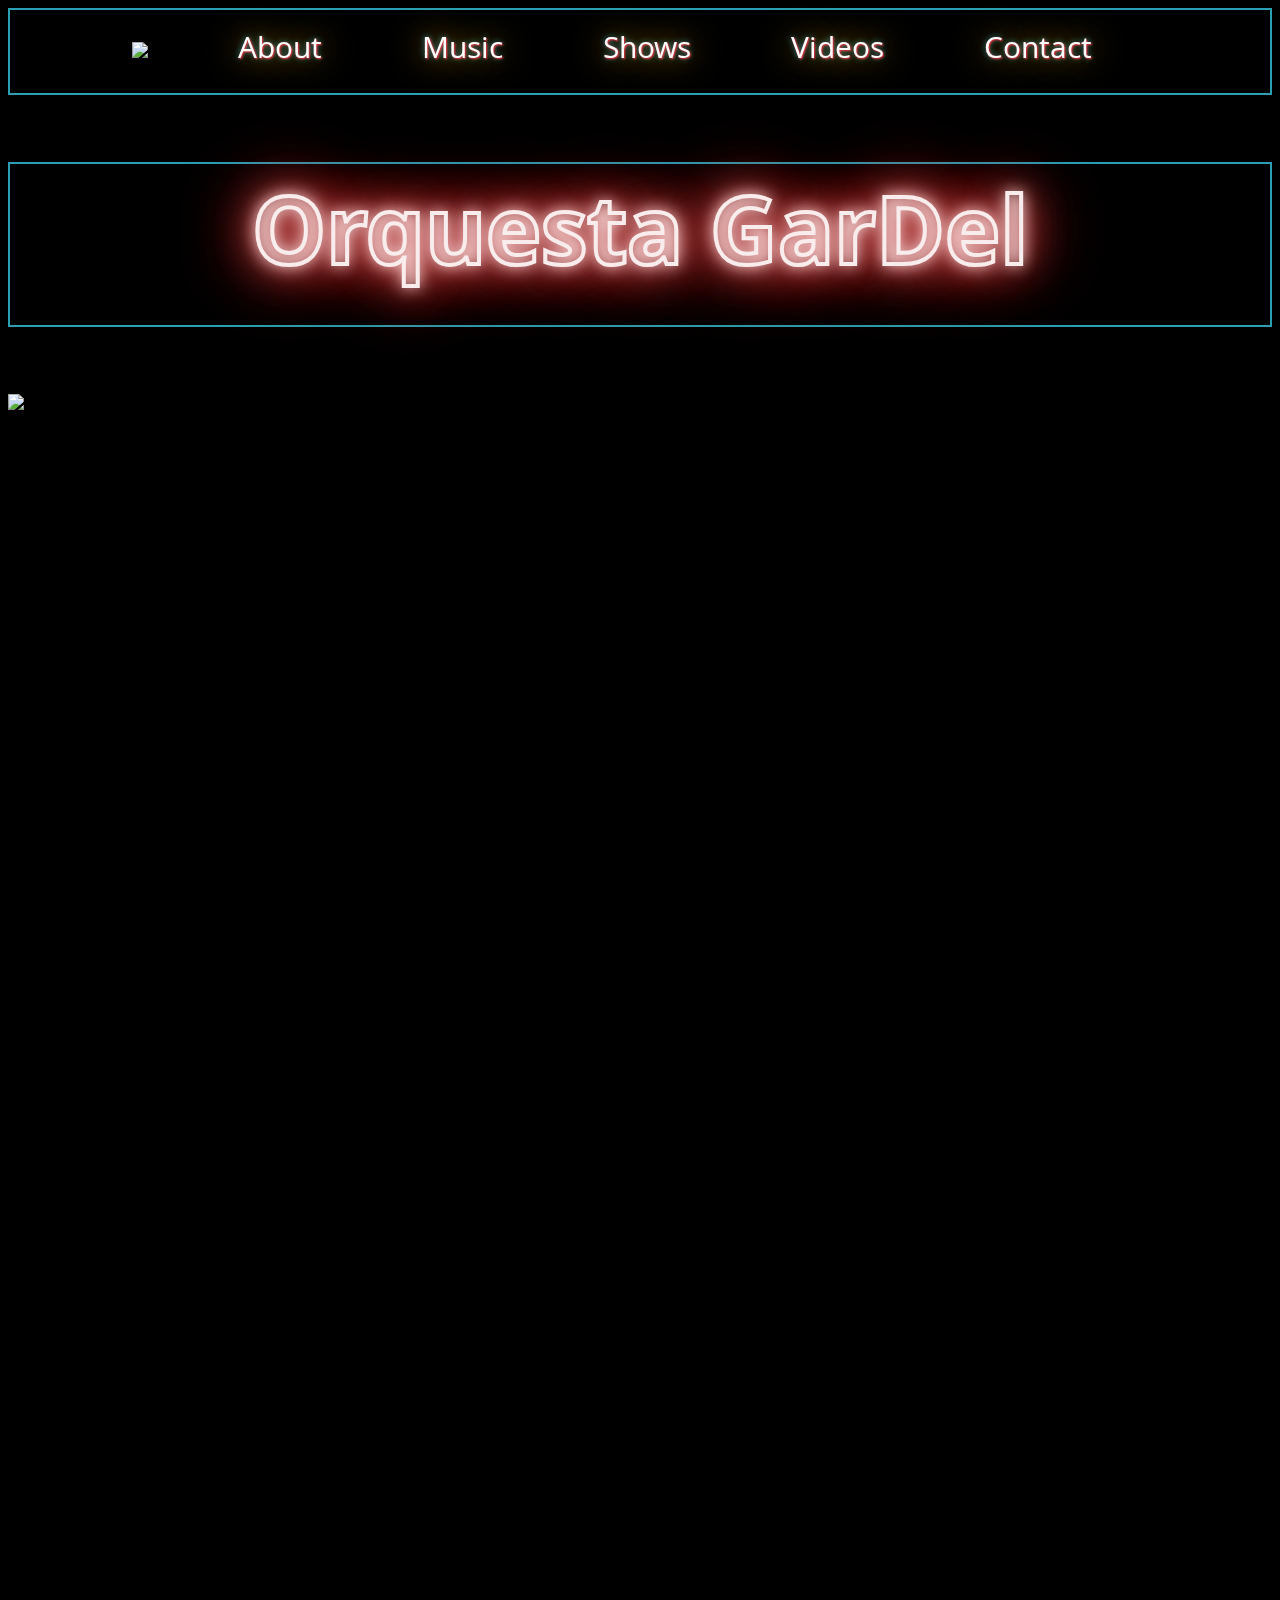
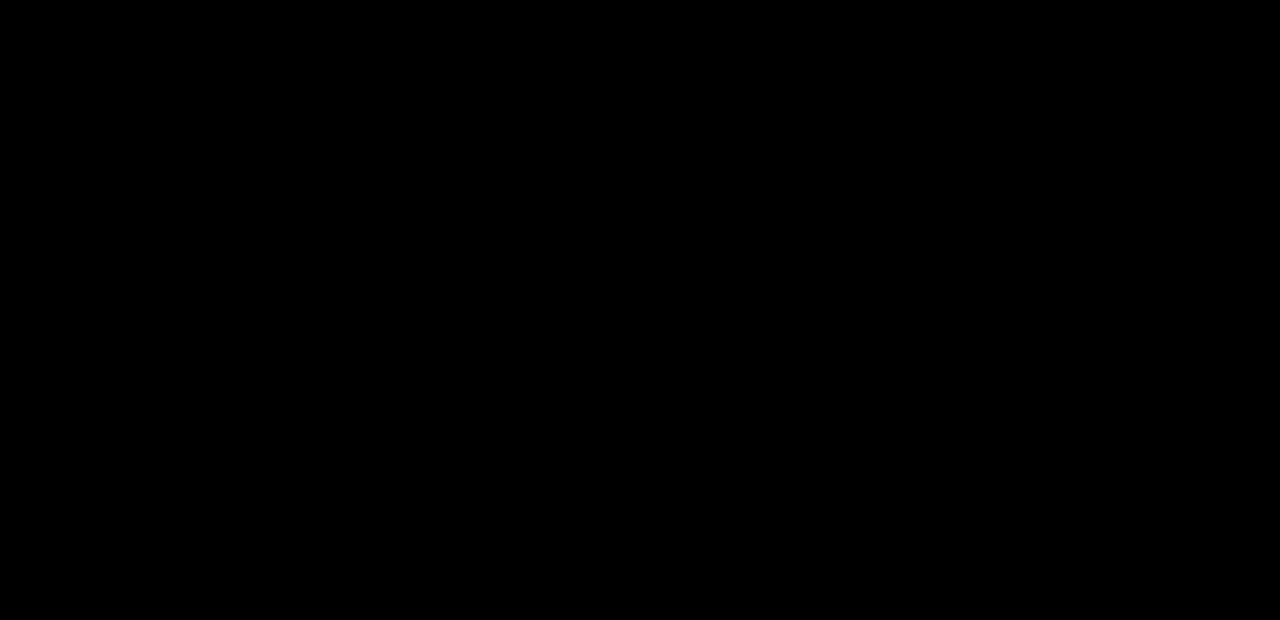
==== index.html @ 246df367 "experimenting with styles" ====
<!DOCTYPE html>
<html lang="en">

<head>
    <meta charset="UTF-8">
    <meta http-equiv="X-UA-Compatible" content="IE=edge">
    <meta name="viewport" content="width=device-width, initial-scale=1.0">
    <link rel="preconnect" href="https://fonts.googleapis.com">
    <link rel="preconnect" href="https://fonts.gstatic.com" crossorigin>
    <link href="https://fonts.googleapis.com/css2?family=Khula:wght@300;400;600;700&display=swap" rel="stylesheet">
    <link rel="stylesheet" href="css/home.css">
    <title>Orquesta GarDel</title>

</head>

<body>
    <nav class="menu">
        <ul>
            <img class="gardelLogo" src="http://www.orquestagardel.com/wp-content/uploads/2020/06/gardel_logo.png"
                alt="GarDel Logo">
            <li><a href="about.html">About</a></li>
            <li><a href="music.html">Music</a></li>
            <li><a href="shows.html">Shows</a></li>
            <li><a href="videos.html">Videos</a></li>
            <li><a href="contact.html">Contact</a></li>
        </ul>
    </nav>
    <h1>Orquesta GarDel</h1>
    <img src="https://scontent-iad3-2.xx.fbcdn.net/v/t39.30808-6/235932510_678393239774600_275357119712451429_n.jpg?_nc_cat=103&ccb=1-7&_nc_sid=e3f864&_nc_ohc=Dq52Osif-KgAX9aIXr1&_nc_ht=scontent-iad3-2.xx&oh=00_AT9OBTBTvz0AtqW-KhQ2kimKQ7sR8a29CPGW9u6zBQqBfw&oe=635CF405"
        alt="orquesta gardel photo">
    <section>
        <p>Lorem ipsum dolor sit amet consectetur adipisicing elit. Cum, exercitationem rerum voluptate fuga cumque
            vitae repellendus quis sint, recusandae eos aspernatur numquam corporis deserunt reprehenderit natus,
            quaerat animi laudantium ex?Lorem ipsum dolor sit amet consectetur adipisicing elit. Ad incidunt tempore
            fugiat illum. Possimus veniam facilis aliquam accusamus blanditiis ad voluptatem quas sit, enim aliquid?
            Iusto aliquam vel qui optio? Lorem ipsum dolor sit amet, consectetur adipisicing elit. Debitis quisquam
            earum quod cum commodi? Quis, cupiditate? Dolores deleniti minus harum explicabo asperiores maxime ipsum
            nihil temporibus, unde laborum ullam quam.
            Minus sint iure fugiat nam nemo culpa vero repudiandae libero mollitia iste dolorum quaerat aliquid
            quibusdam amet nisi voluptate corporis, nostrum quia consequuntur laudantium dignissimos labore sapiente
            repellendus? Nisi, architecto!
            Fuga, a quas! Rerum, illum distinctio iure voluptatem voluptatum mollitia cupiditate architecto libero,
            aliquam quibusdam nobis quam ipsam, laboriosam voluptate quae. Porro impedit debitis, error dignissimos
            praesentium fuga placeat eligendi!
            Assumenda veritatis exercitationem explicabo aut rerum perferendis voluptas! Harum dolores laborum
            distinctio architecto amet? Ipsam, tenetur consequuntur laboriosam aperiam officia aliquam fuga. Nam
            voluptatem officiis ex. Nihil tempora expedita nisi!
            Officia pariatur dignissimos dolor, hic qui exercitationem. Quo repellendus consequuntur explicabo facilis
            soluta ab laudantium in, porro id! Facilis nulla officia aut sequi molestias quos vitae cupiditate quibusdam
            accusantium distinctio?
            Iusto tenetur culpa sed aliquid perspiciatis. Quaerat, neque laudantium! Id eveniet vel placeat tenetur
            laboriosam itaque sed harum. Deserunt ex beatae quo vero dolores officiis animi! Pariatur commodi eligendi
            voluptate.
            Dolores harum deserunt, quas minus consequuntur unde veritatis doloremque, obcaecati sit maiores illo.
            Officia cupiditate atque, quasi officiis a distinctio soluta dolore sapiente beatae ipsam odio odit
            exercitationem obcaecati eaque?
            Delectus possimus iure expedita ex tempore deleniti, repellendus alias quasi corrupti soluta repellat autem
            voluptates magnam est modi quibusdam exercitationem perferendis veniam rerum consectetur nisi quaerat saepe.
            Officiis, hic modi?
            Numquam natus autem eos aut dolore. Consectetur deleniti illum, natus ab placeat numquam eius laboriosam
            pariatur magni rem, minus optio odio vitae voluptatibus similique aliquid unde magnam repellendus quaerat
            delectus.
            Molestiae nostrum maiores hic quaerat esse numquam dicta quae dolore, similique illum, blanditiis, obcaecati
            repellat beatae et? Magni facere odit sapiente sequi vero, similique consectetur fuga ut et quidem non.
            Porro saepe magnam optio, modi commodi similique suscipit quidem a aliquid voluptatem atque, inventore
            veniam dicta ab iste repudiandae ea repellendus perferendis? Minus doloribus quae veritatis. Dolorem
            similique eos cum?
            Maiores distinctio laudantium inventore laborum, ut dolores amet totam, cupiditate enim accusamus, nihil at
            porro voluptatum illo tenetur odio soluta maxime culpa fuga veniam. Corrupti exercitationem laboriosam sunt
            dignissimos id!
            Esse sit nulla labore quidem ab modi minus fugit cumque commodi, rem doloremque provident consectetur
            accusamus? Voluptas, accusantium consectetur? Blanditiis adipisci animi et deserunt debitis quidem sequi
            repellendus ullam voluptatem!
            Ut similique expedita quisquam iure repellendus reprehenderit facilis nemo quibusdam cum architecto eum
            culpa porro laborum dolore fugit consequatur, beatae blanditiis. Deleniti facere totam ullam impedit aut
            excepturi! Eligendi, at?
            Id a expedita nostrum, quas exercitationem nihil. Quia obcaecati minus ad nisi! Dolorem nihil cum aut quasi
            dolor dicta mollitia possimus, consequuntur corporis cupiditate, libero voluptates soluta quod reiciendis
            dolore.
            Fugiat, praesentium qui tempora at labore quae dolore facere officiis aspernatur quia deleniti. Quis
            cupiditate alias accusamus magnam consequuntur, quod quasi, rem totam eligendi perferendis numquam
            voluptatum in molestiae? Veritatis.
            Corrupti accusantium quaerat nemo pariatur. Perspiciatis cupiditate qui temporibus, cum dolorum esse ea
            sapiente ipsam, omnis iusto suscipit similique accusantium atque veritatis dicta alias, quisquam tempore
            iure. Autem, asperiores molestiae.
            Excepturi dolorum, dolores, assumenda culpa possimus illum labore libero architecto eius quo dolor quos
            ducimus praesentium? Nam modi eius perferendis minima omnis voluptas nobis mollitia maxime ducimus cumque,
            id eum.
            Reiciendis expedita nostrum illum nisi veritatis laborum, doloribus harum accusamus impedit. Non, officia
            beatae aliquid rerum quis harum accusamus temporibus minus perspiciatis facilis deserunt commodi quidem
            quisquam cumque rem sit.
            Soluta neque, architecto dolor esse ad, id, reiciendis placeat alias sint nesciunt doloremque quaerat nihil
            non earum excepturi illo cum voluptatibus unde hic? Suscipit quibusdam ad eum vitae fugiat totam?
            Quas consectetur, harum hic temporibus numquam ut praesentium provident iste voluptate voluptas maxime illum
            sed voluptatem voluptatum eos pariatur. Quidem id aliquid ea quo commodi blanditiis iusto quaerat nostrum
            est?
            Magni totam velit mollitia. Tempore impedit tempora accusamus ea minus totam suscipit ipsum explicabo
            veniam, aliquid magnam quam odio animi incidunt, necessitatibus reiciendis laudantium. Aperiam, deserunt.
            Vel, aliquid voluptatum! Recusandae!
            Cum quo est minus, exercitationem illo laborum! Illum ipsam aliquid veniam explicabo fugiat tempore
            architecto, quidem quas inventore, blanditiis est repellendus fuga hic voluptas, quasi nobis reprehenderit
            quae nihil velit.
            Error veritatis harum consectetur fugit, perferendis iure. Dignissimos facere fugit eaque omnis veniam
            eveniet est quaerat! Nihil fugit iure doloremque impedit officiis deleniti provident, quas incidunt sequi
            consectetur. Molestias, quisquam?
            Quidem, excepturi distinctio quisquam aperiam numquam maxime? Distinctio repudiandae pariatur ipsum fugit
            optio maxime reprehenderit ab quasi? Sed ullam nemo, odit iure eveniet et recusandae non in placeat
            voluptatibus quas?
            Debitis voluptate labore voluptatem odit ratione soluta accusantium ducimus. Animi harum, deleniti velit
            eaque dignissimos ipsam asperiores consectetur obcaecati in, natus soluta voluptates. Pariatur voluptas est
            blanditiis mollitia ea debitis.
            Omnis, possimus corporis et exercitationem quaerat temporibus quam. Quia hic, sunt itaque incidunt
            perspiciatis minima nisi nostrum autem nemo est, adipisci aliquid vero obcaecati recusandae nesciunt illo
            accusamus magnam! Esse.
            Quae voluptatibus culpa expedita! Totam blanditiis autem maxime iste aliquid commodi, laudantium non
            assumenda doloremque, temporibus eaque dicta ex dolorem deleniti vel quod odio excepturi eius tempore
            quibusdam suscipit? Explicabo?
            Vitae, modi numquam eius repellat corporis ex quisquam facere libero voluptas ipsam porro, eum nihil maxime,
            et totam sunt placeat tempora amet! Nostrum, cumque! Ab aperiam vitae quaerat laboriosam obcaecati.
            Dolor asperiores harum minus veniam eveniet rem cupiditate magnam perferendis totam possimus. Quae a natus
            ipsum quod vel deserunt laudantium eaque alias. Impedit numquam deserunt officiis quia doloremque facere
            earum!
            Sequi cum asperiores architecto dolores adipisci dignissimos provident perferendis reiciendis, aliquid fugit
            error iste tempore quam fuga at eaque nisi excepturi aperiam eligendi non consequatur cupiditate modi. Unde,
            itaque nulla!
            Hic tempore aliquam explicabo labore ad, quos assumenda vel nihil sed asperiores ratione et eius est
            perferendis enim tenetur, repudiandae optio porro minus id doloribus, dolore quidem alias! Nulla, rem!
            Nemo soluta alias, in voluptas facere natus quae nihil aspernatur expedita quos officiis ipsa autem impedit
            vero qui amet, molestias, pariatur ex itaque commodi sint doloremque provident iure fugit! Libero.
            Id dolores quisquam deserunt odio aspernatur nesciunt facilis ad, perspiciatis eum voluptates, nihil est sit
            incidunt illum cum totam tempora perferendis tenetur delectus numquam molestiae. Iste suscipit laborum
            voluptate magni.
            Obcaecati illum, quae alias sequi officiis debitis, sed in sapiente, distinctio molestias tempora. Esse qui
            perferendis velit perspiciatis debitis aliquam modi quae, maiores voluptate tenetur quos, facere laboriosam,
            vitae impedit.
            Aliquam id animi est possimus, necessitatibus laudantium accusamus ad totam maxime nobis ipsam deserunt enim
            eum nostrum atque eos blanditiis mollitia itaque dolorum quaerat sequi ex minus nam fugiat. Sint!
            Maxime dolore et quas corrupti id provident fuga, sequi distinctio perspiciatis omnis laboriosam similique
            sit dolor, reiciendis itaque voluptate cumque! Repellat cum in velit fugiat beatae tempora eveniet voluptate
            dolores.
            Fugit atque reprehenderit saepe rem natus, tempore harum quos unde expedita, totam voluptatum rerum
            voluptate ducimus voluptatem corporis magni asperiores placeat hic molestiae quis debitis nostrum animi
            similique quaerat! Ex!
            Explicabo eaque totam autem veniam, quis id quibusdam doloremque sunt voluptatem a modi vitae ea
            reprehenderit, dolores amet veritatis molestias, nulla voluptate. Similique nostrum doloremque, praesentium
            placeat nisi iste ipsum?
            Quod facere corrupti ipsum quasi possimus exercitationem aperiam, ut eveniet non itaque unde placeat sit
            rerum est. Beatae, sint delectus enim, aliquid excepturi placeat nesciunt quibusdam maxime amet expedita
            aspernatur!
            Minima rem sed ut perspiciatis quod laudantium dolorum itaque laborum quos aliquid dolores nisi soluta modi
            voluptatibus quibusdam aperiam deserunt, sapiente tenetur nesciunt similique! Quidem repellat distinctio
            possimus aliquam consectetur.
            Libero error nulla ut aspernatur consectetur excepturi voluptatum quo recusandae itaque asperiores et sed
            numquam expedita explicabo veniam est, iusto fuga totam corrupti, vel vitae laudantium neque quidem?
            Excepturi, nostrum.
            Quia sunt, dolorum cumque corporis debitis quidem sed quibusdam atque, suscipit dolorem quo aliquam illum
            nisi voluptatem repellat nemo possimus commodi voluptatum obcaecati laboriosam, fugiat reiciendis? Sapiente
            magni repellat incidunt.
            Aliquam, tenetur mollitia? Vero facilis consequuntur similique eveniet, maxime quia ex animi eius enim
            voluptas laudantium possimus. Rerum minima quod illo et? Obcaecati ab similique sequi omnis quidem, minus
            numquam!
            Saepe ipsam dignissimos maiores quod consequatur dolor id ex, animi, dolore iure inventore adipisci.
            Accusamus, optio, dolor, ab aspernatur ad autem aliquid dignissimos sint modi laudantium libero iure
            temporibus voluptatibus.
            Officiis minus nihil minima natus, omnis facere consequuntur error numquam! Veritatis repellat laboriosam
            sapiente, at doloribus cumque dicta harum laudantium repudiandae placeat voluptate fugiat animi, totam,
            optio obcaecati? Veniam, eveniet.
            Vel repellendus doloremque facilis quibusdam cumque ducimus architecto, incidunt cum maxime. Ab minima
            quasi, libero animi corrupti sed maxime natus deleniti eius suscipit, reprehenderit beatae quos, tempore
            ipsam quibusdam sequi?
            Cumque officiis tempora voluptatibus earum sapiente ut eaque dolor exercitationem sed! Vero pariatur maiores
            suscipit architecto dolore voluptatem consequatur. Magnam nam doloremque accusantium labore quia cumque
            porro dolorum dicta dolor.
            Libero quo, consectetur blanditiis, voluptatem expedita ea, vel autem explicabo harum a itaque dolorem odit
            modi obcaecati magnam minus eaque corrupti officia doloribus laborum sit cum! Eos vel delectus et.
            Eos sunt nostrum commodi alias optio quod, est ad ut cumque voluptatum? Cum deleniti voluptatibus amet eos,
            ipsum nihil dolorum nisi quia quis magni fugit harum. Exercitationem minima laboriosam aperiam?</p>
    </section>
    <script src="app.js"></script>
</body>

</html>
---- css/home.css ----
/* #44AF69
#F8333C
#FCAB10
#2B9EB3
#DBD5B5 */

body {
    font-family: 'Khula', sans-serif;
    background-color: black;
}

h1 {
    font-family: 'Khula', sans-serif;
    font-weight: 700;
    font-size: 100px;
    text-align: center;
    border: 2px solid #2B9EB3;

    --hue: 0;
    -webkit-text-fill-color: transparent;
    -webkit-text-stroke-width: 4px;
    -webkit-text-stroke-color: hsl(var(--hue), 50%, 95%);
    text-shadow:
        0 0 15px hsl(var(--hue), 60%, 90%, .80),
        0 0 20px hsl(var(--hue), 70%, 80%, .85),
        0 0 40px hsl(var(--hue), 80%, 70%, .90),
        0 0 60px hsl(var(--hue), 90%, 60%, .95),
        0 0 80px hsl(var(--hue), 100%, 50%, 1)
}

h1:hover {
    box-shadow: 5px 5px 10px 1px #2B9EB3;
    transition: 500ms;
}

.menu {
    display: flex;
    background-color: black;
    position: sticky;
    top: 0;
    border: 2px solid #2B9EB3;
    justify-content: center;
}

.menu:hover {
    box-shadow: 5px 5px 10px 1px #2B9EB3;
    transition: 500ms;
}

nav li {
    display: inline-flex;
    font-size: 2em;
    padding-right: 3em;
    text-shadow: 1px 1px 2px #F8333C, 0 0 1em #FCAB10, 0 0 0.2em #2B9EB3;
}

nav a {
    text-decoration: none;
    color: white;
}

nav a:hover {
    color: #F8333C;
    transition: 200ms;
}

.gardelLogo {
    width: 50px;
    align-items: center;
}
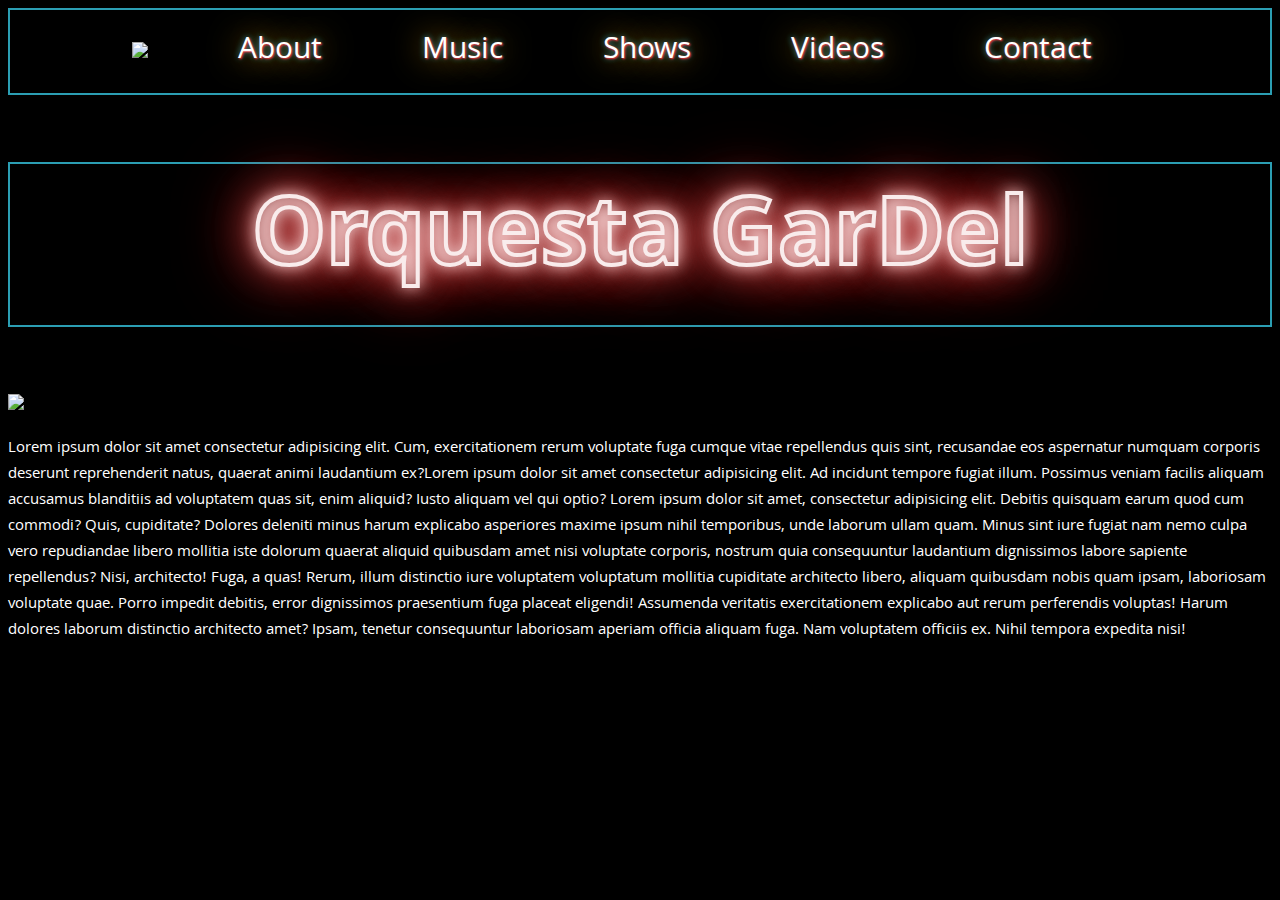
==== commit 380862c0: "made more changes" ====
--- a/index.html
+++ b/index.html
@@ -45,136 +45,7 @@
             Assumenda veritatis exercitationem explicabo aut rerum perferendis voluptas! Harum dolores laborum
             distinctio architecto amet? Ipsam, tenetur consequuntur laboriosam aperiam officia aliquam fuga. Nam
             voluptatem officiis ex. Nihil tempora expedita nisi!
-            Officia pariatur dignissimos dolor, hic qui exercitationem. Quo repellendus consequuntur explicabo facilis
-            soluta ab laudantium in, porro id! Facilis nulla officia aut sequi molestias quos vitae cupiditate quibusdam
-            accusantium distinctio?
-            Iusto tenetur culpa sed aliquid perspiciatis. Quaerat, neque laudantium! Id eveniet vel placeat tenetur
-            laboriosam itaque sed harum. Deserunt ex beatae quo vero dolores officiis animi! Pariatur commodi eligendi
-            voluptate.
-            Dolores harum deserunt, quas minus consequuntur unde veritatis doloremque, obcaecati sit maiores illo.
-            Officia cupiditate atque, quasi officiis a distinctio soluta dolore sapiente beatae ipsam odio odit
-            exercitationem obcaecati eaque?
-            Delectus possimus iure expedita ex tempore deleniti, repellendus alias quasi corrupti soluta repellat autem
-            voluptates magnam est modi quibusdam exercitationem perferendis veniam rerum consectetur nisi quaerat saepe.
-            Officiis, hic modi?
-            Numquam natus autem eos aut dolore. Consectetur deleniti illum, natus ab placeat numquam eius laboriosam
-            pariatur magni rem, minus optio odio vitae voluptatibus similique aliquid unde magnam repellendus quaerat
-            delectus.
-            Molestiae nostrum maiores hic quaerat esse numquam dicta quae dolore, similique illum, blanditiis, obcaecati
-            repellat beatae et? Magni facere odit sapiente sequi vero, similique consectetur fuga ut et quidem non.
-            Porro saepe magnam optio, modi commodi similique suscipit quidem a aliquid voluptatem atque, inventore
-            veniam dicta ab iste repudiandae ea repellendus perferendis? Minus doloribus quae veritatis. Dolorem
-            similique eos cum?
-            Maiores distinctio laudantium inventore laborum, ut dolores amet totam, cupiditate enim accusamus, nihil at
-            porro voluptatum illo tenetur odio soluta maxime culpa fuga veniam. Corrupti exercitationem laboriosam sunt
-            dignissimos id!
-            Esse sit nulla labore quidem ab modi minus fugit cumque commodi, rem doloremque provident consectetur
-            accusamus? Voluptas, accusantium consectetur? Blanditiis adipisci animi et deserunt debitis quidem sequi
-            repellendus ullam voluptatem!
-            Ut similique expedita quisquam iure repellendus reprehenderit facilis nemo quibusdam cum architecto eum
-            culpa porro laborum dolore fugit consequatur, beatae blanditiis. Deleniti facere totam ullam impedit aut
-            excepturi! Eligendi, at?
-            Id a expedita nostrum, quas exercitationem nihil. Quia obcaecati minus ad nisi! Dolorem nihil cum aut quasi
-            dolor dicta mollitia possimus, consequuntur corporis cupiditate, libero voluptates soluta quod reiciendis
-            dolore.
-            Fugiat, praesentium qui tempora at labore quae dolore facere officiis aspernatur quia deleniti. Quis
-            cupiditate alias accusamus magnam consequuntur, quod quasi, rem totam eligendi perferendis numquam
-            voluptatum in molestiae? Veritatis.
-            Corrupti accusantium quaerat nemo pariatur. Perspiciatis cupiditate qui temporibus, cum dolorum esse ea
-            sapiente ipsam, omnis iusto suscipit similique accusantium atque veritatis dicta alias, quisquam tempore
-            iure. Autem, asperiores molestiae.
-            Excepturi dolorum, dolores, assumenda culpa possimus illum labore libero architecto eius quo dolor quos
-            ducimus praesentium? Nam modi eius perferendis minima omnis voluptas nobis mollitia maxime ducimus cumque,
-            id eum.
-            Reiciendis expedita nostrum illum nisi veritatis laborum, doloribus harum accusamus impedit. Non, officia
-            beatae aliquid rerum quis harum accusamus temporibus minus perspiciatis facilis deserunt commodi quidem
-            quisquam cumque rem sit.
-            Soluta neque, architecto dolor esse ad, id, reiciendis placeat alias sint nesciunt doloremque quaerat nihil
-            non earum excepturi illo cum voluptatibus unde hic? Suscipit quibusdam ad eum vitae fugiat totam?
-            Quas consectetur, harum hic temporibus numquam ut praesentium provident iste voluptate voluptas maxime illum
-            sed voluptatem voluptatum eos pariatur. Quidem id aliquid ea quo commodi blanditiis iusto quaerat nostrum
-            est?
-            Magni totam velit mollitia. Tempore impedit tempora accusamus ea minus totam suscipit ipsum explicabo
-            veniam, aliquid magnam quam odio animi incidunt, necessitatibus reiciendis laudantium. Aperiam, deserunt.
-            Vel, aliquid voluptatum! Recusandae!
-            Cum quo est minus, exercitationem illo laborum! Illum ipsam aliquid veniam explicabo fugiat tempore
-            architecto, quidem quas inventore, blanditiis est repellendus fuga hic voluptas, quasi nobis reprehenderit
-            quae nihil velit.
-            Error veritatis harum consectetur fugit, perferendis iure. Dignissimos facere fugit eaque omnis veniam
-            eveniet est quaerat! Nihil fugit iure doloremque impedit officiis deleniti provident, quas incidunt sequi
-            consectetur. Molestias, quisquam?
-            Quidem, excepturi distinctio quisquam aperiam numquam maxime? Distinctio repudiandae pariatur ipsum fugit
-            optio maxime reprehenderit ab quasi? Sed ullam nemo, odit iure eveniet et recusandae non in placeat
-            voluptatibus quas?
-            Debitis voluptate labore voluptatem odit ratione soluta accusantium ducimus. Animi harum, deleniti velit
-            eaque dignissimos ipsam asperiores consectetur obcaecati in, natus soluta voluptates. Pariatur voluptas est
-            blanditiis mollitia ea debitis.
-            Omnis, possimus corporis et exercitationem quaerat temporibus quam. Quia hic, sunt itaque incidunt
-            perspiciatis minima nisi nostrum autem nemo est, adipisci aliquid vero obcaecati recusandae nesciunt illo
-            accusamus magnam! Esse.
-            Quae voluptatibus culpa expedita! Totam blanditiis autem maxime iste aliquid commodi, laudantium non
-            assumenda doloremque, temporibus eaque dicta ex dolorem deleniti vel quod odio excepturi eius tempore
-            quibusdam suscipit? Explicabo?
-            Vitae, modi numquam eius repellat corporis ex quisquam facere libero voluptas ipsam porro, eum nihil maxime,
-            et totam sunt placeat tempora amet! Nostrum, cumque! Ab aperiam vitae quaerat laboriosam obcaecati.
-            Dolor asperiores harum minus veniam eveniet rem cupiditate magnam perferendis totam possimus. Quae a natus
-            ipsum quod vel deserunt laudantium eaque alias. Impedit numquam deserunt officiis quia doloremque facere
-            earum!
-            Sequi cum asperiores architecto dolores adipisci dignissimos provident perferendis reiciendis, aliquid fugit
-            error iste tempore quam fuga at eaque nisi excepturi aperiam eligendi non consequatur cupiditate modi. Unde,
-            itaque nulla!
-            Hic tempore aliquam explicabo labore ad, quos assumenda vel nihil sed asperiores ratione et eius est
-            perferendis enim tenetur, repudiandae optio porro minus id doloribus, dolore quidem alias! Nulla, rem!
-            Nemo soluta alias, in voluptas facere natus quae nihil aspernatur expedita quos officiis ipsa autem impedit
-            vero qui amet, molestias, pariatur ex itaque commodi sint doloremque provident iure fugit! Libero.
-            Id dolores quisquam deserunt odio aspernatur nesciunt facilis ad, perspiciatis eum voluptates, nihil est sit
-            incidunt illum cum totam tempora perferendis tenetur delectus numquam molestiae. Iste suscipit laborum
-            voluptate magni.
-            Obcaecati illum, quae alias sequi officiis debitis, sed in sapiente, distinctio molestias tempora. Esse qui
-            perferendis velit perspiciatis debitis aliquam modi quae, maiores voluptate tenetur quos, facere laboriosam,
-            vitae impedit.
-            Aliquam id animi est possimus, necessitatibus laudantium accusamus ad totam maxime nobis ipsam deserunt enim
-            eum nostrum atque eos blanditiis mollitia itaque dolorum quaerat sequi ex minus nam fugiat. Sint!
-            Maxime dolore et quas corrupti id provident fuga, sequi distinctio perspiciatis omnis laboriosam similique
-            sit dolor, reiciendis itaque voluptate cumque! Repellat cum in velit fugiat beatae tempora eveniet voluptate
-            dolores.
-            Fugit atque reprehenderit saepe rem natus, tempore harum quos unde expedita, totam voluptatum rerum
-            voluptate ducimus voluptatem corporis magni asperiores placeat hic molestiae quis debitis nostrum animi
-            similique quaerat! Ex!
-            Explicabo eaque totam autem veniam, quis id quibusdam doloremque sunt voluptatem a modi vitae ea
-            reprehenderit, dolores amet veritatis molestias, nulla voluptate. Similique nostrum doloremque, praesentium
-            placeat nisi iste ipsum?
-            Quod facere corrupti ipsum quasi possimus exercitationem aperiam, ut eveniet non itaque unde placeat sit
-            rerum est. Beatae, sint delectus enim, aliquid excepturi placeat nesciunt quibusdam maxime amet expedita
-            aspernatur!
-            Minima rem sed ut perspiciatis quod laudantium dolorum itaque laborum quos aliquid dolores nisi soluta modi
-            voluptatibus quibusdam aperiam deserunt, sapiente tenetur nesciunt similique! Quidem repellat distinctio
-            possimus aliquam consectetur.
-            Libero error nulla ut aspernatur consectetur excepturi voluptatum quo recusandae itaque asperiores et sed
-            numquam expedita explicabo veniam est, iusto fuga totam corrupti, vel vitae laudantium neque quidem?
-            Excepturi, nostrum.
-            Quia sunt, dolorum cumque corporis debitis quidem sed quibusdam atque, suscipit dolorem quo aliquam illum
-            nisi voluptatem repellat nemo possimus commodi voluptatum obcaecati laboriosam, fugiat reiciendis? Sapiente
-            magni repellat incidunt.
-            Aliquam, tenetur mollitia? Vero facilis consequuntur similique eveniet, maxime quia ex animi eius enim
-            voluptas laudantium possimus. Rerum minima quod illo et? Obcaecati ab similique sequi omnis quidem, minus
-            numquam!
-            Saepe ipsam dignissimos maiores quod consequatur dolor id ex, animi, dolore iure inventore adipisci.
-            Accusamus, optio, dolor, ab aspernatur ad autem aliquid dignissimos sint modi laudantium libero iure
-            temporibus voluptatibus.
-            Officiis minus nihil minima natus, omnis facere consequuntur error numquam! Veritatis repellat laboriosam
-            sapiente, at doloribus cumque dicta harum laudantium repudiandae placeat voluptate fugiat animi, totam,
-            optio obcaecati? Veniam, eveniet.
-            Vel repellendus doloremque facilis quibusdam cumque ducimus architecto, incidunt cum maxime. Ab minima
-            quasi, libero animi corrupti sed maxime natus deleniti eius suscipit, reprehenderit beatae quos, tempore
-            ipsam quibusdam sequi?
-            Cumque officiis tempora voluptatibus earum sapiente ut eaque dolor exercitationem sed! Vero pariatur maiores
-            suscipit architecto dolore voluptatem consequatur. Magnam nam doloremque accusantium labore quia cumque
-            porro dolorum dicta dolor.
-            Libero quo, consectetur blanditiis, voluptatem expedita ea, vel autem explicabo harum a itaque dolorem odit
-            modi obcaecati magnam minus eaque corrupti officia doloribus laborum sit cum! Eos vel delectus et.
-            Eos sunt nostrum commodi alias optio quod, est ad ut cumque voluptatum? Cum deleniti voluptatibus amet eos,
-            ipsum nihil dolorum nisi quia quis magni fugit harum. Exercitationem minima laboriosam aperiam?</p>
+        </p>
     </section>
     <script src="app.js"></script>
 </body>
--- a/css/home.css
+++ b/css/home.css
@@ -33,6 +33,7 @@
     transition: 500ms;
 }
 
+
 .menu {
     display: flex;
     background-color: black;
@@ -67,4 +68,8 @@
 .gardelLogo {
     width: 50px;
     align-items: center;
+}
+
+p {
+    color: white;
 }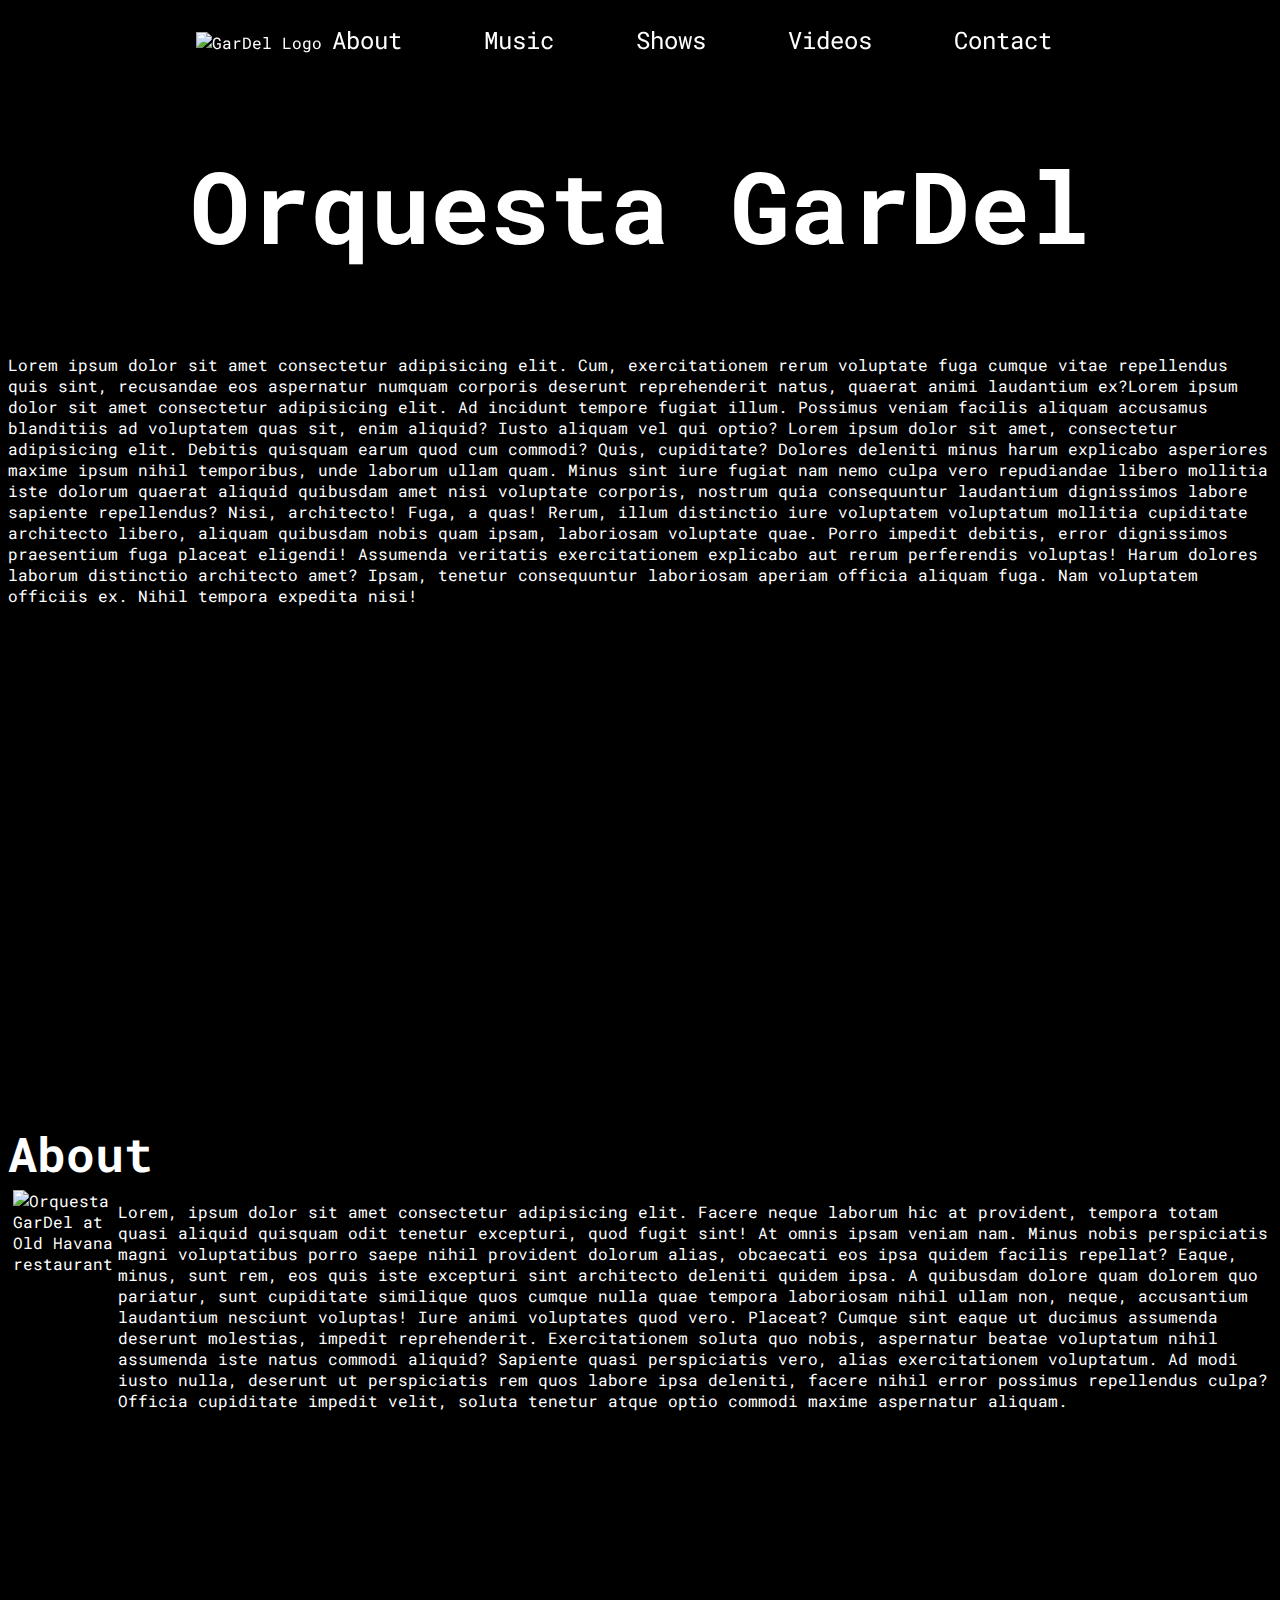
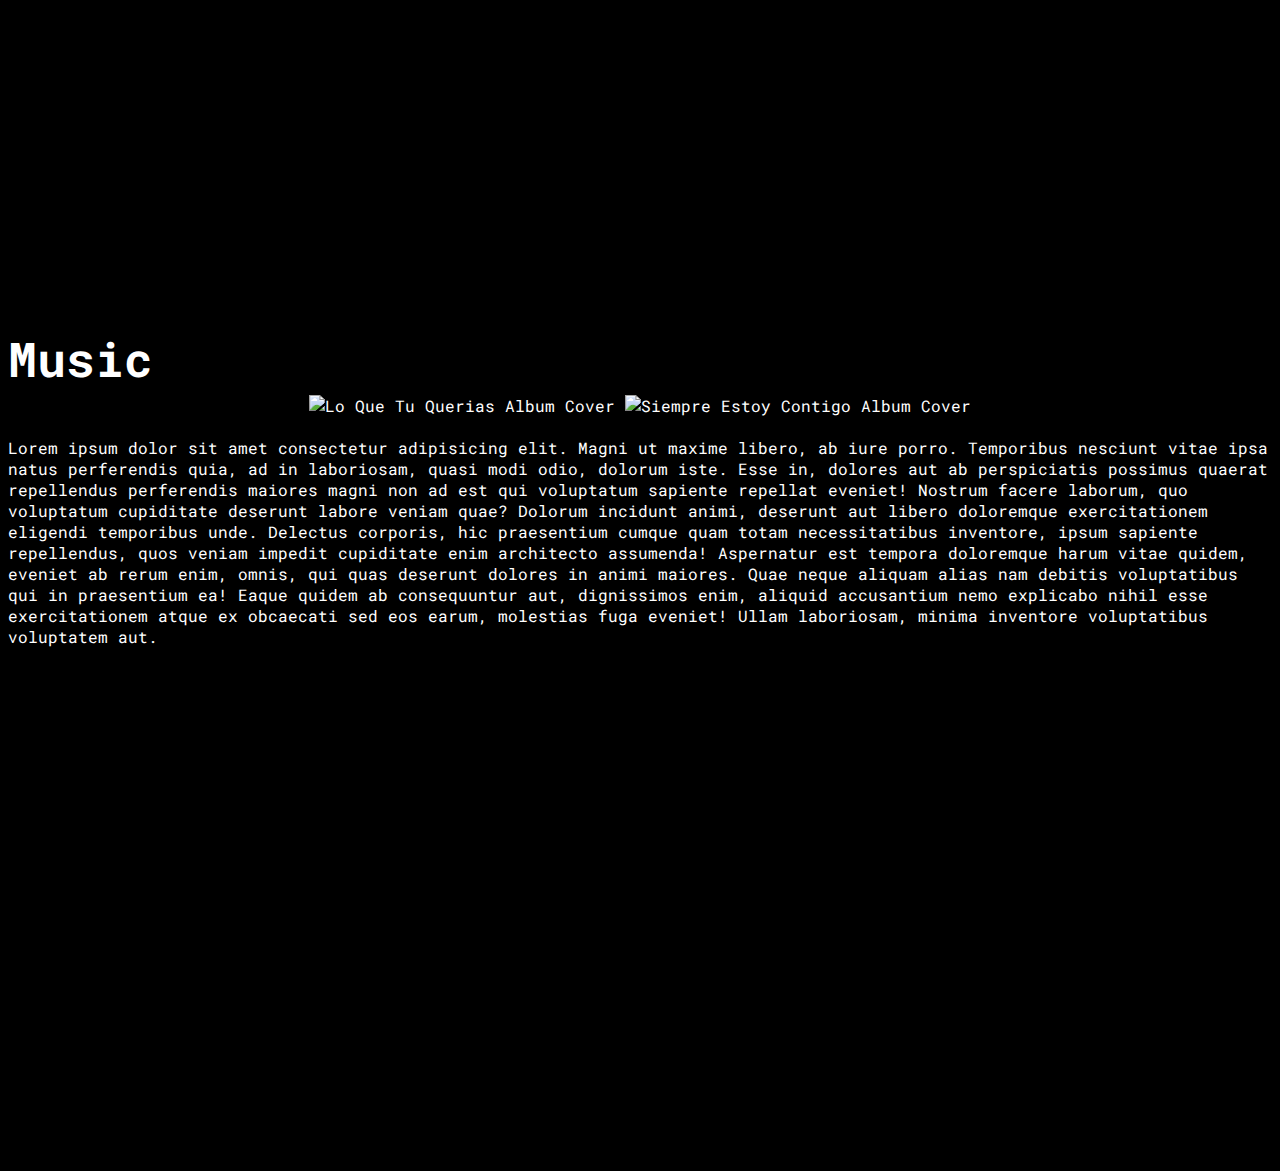
==== commit 9ddc81a6: "style changes" ====
--- a/index.html
+++ b/index.html
@@ -7,7 +7,9 @@
     <meta name="viewport" content="width=device-width, initial-scale=1.0">
     <link rel="preconnect" href="https://fonts.googleapis.com">
     <link rel="preconnect" href="https://fonts.gstatic.com" crossorigin>
-    <link href="https://fonts.googleapis.com/css2?family=Khula:wght@300;400;600;700&display=swap" rel="stylesheet">
+    <link
+        href="https://fonts.googleapis.com/css2?family=Roboto+Mono:ital,wght@0,100;0,200;0,300;0,400;0,500;0,600;0,700;1,100;1,200;1,300;1,400;1,500;1,600;1,700&display=swap"
+        rel="stylesheet">
     <link rel="stylesheet" href="css/home.css">
     <title>Orquesta GarDel</title>
 
@@ -18,17 +20,21 @@
         <ul>
             <img class="gardelLogo" src="http://www.orquestagardel.com/wp-content/uploads/2020/06/gardel_logo.png"
                 alt="GarDel Logo">
-            <li><a href="about.html">About</a></li>
-            <li><a href="music.html">Music</a></li>
+            <li><a href="#about">About</a></li>
+            <li><a href="#music">Music</a></li>
             <li><a href="shows.html">Shows</a></li>
             <li><a href="videos.html">Videos</a></li>
             <li><a href="contact.html">Contact</a></li>
         </ul>
     </nav>
-    <h1>Orquesta GarDel</h1>
-    <img src="https://scontent-iad3-2.xx.fbcdn.net/v/t39.30808-6/235932510_678393239774600_275357119712451429_n.jpg?_nc_cat=103&ccb=1-7&_nc_sid=e3f864&_nc_ohc=Dq52Osif-KgAX9aIXr1&_nc_ht=scontent-iad3-2.xx&oh=00_AT9OBTBTvz0AtqW-KhQ2kimKQ7sR8a29CPGW9u6zBQqBfw&oe=635CF405"
-        alt="orquesta gardel photo">
-    <section>
+    <section class="introContent">
+
+        <h1>Orquesta GarDel</h1>
+        <div class="bandImg">
+            <!-- <img id="fullBandPhoto"
+                src="https://scontent-iad3-2.xx.fbcdn.net/v/t39.30808-6/235932510_678393239774600_275357119712451429_n.jpg?_nc_cat=103&ccb=1-7&_nc_sid=e3f864&_nc_ohc=Dq52Osif-KgAX9aIXr1&_nc_ht=scontent-iad3-2.xx&oh=00_AT9OBTBTvz0AtqW-KhQ2kimKQ7sR8a29CPGW9u6zBQqBfw&oe=635CF405"
+                alt="orquesta gardel photo"> -->
+        </div>
         <p>Lorem ipsum dolor sit amet consectetur adipisicing elit. Cum, exercitationem rerum voluptate fuga cumque
             vitae repellendus quis sint, recusandae eos aspernatur numquam corporis deserunt reprehenderit natus,
             quaerat animi laudantium ex?Lorem ipsum dolor sit amet consectetur adipisicing elit. Ad incidunt tempore
@@ -47,6 +53,50 @@
             voluptatem officiis ex. Nihil tempora expedita nisi!
         </p>
     </section>
+    <section class="aboutBand">
+        <h2>About</h2>
+        <div id="about">
+            <img src="https://i.scdn.co/image/ab6761610000e5eb0337dd472449b2418d059552"
+                alt="Orquesta GarDel at Old Havana restaurant">
+            <p>Lorem, ipsum dolor sit amet consectetur adipisicing elit. Facere neque laborum hic at provident, tempora
+                totam quasi aliquid quisquam odit tenetur excepturi, quod fugit sint! At omnis ipsam veniam nam.
+                Minus nobis perspiciatis magni voluptatibus porro saepe nihil provident dolorum alias, obcaecati eos
+                ipsa quidem facilis repellat? Eaque, minus, sunt rem, eos quis iste excepturi sint architecto deleniti
+                quidem ipsa.
+                A quibusdam dolore quam dolorem quo pariatur, sunt cupiditate similique quos cumque nulla quae tempora
+                laboriosam nihil ullam non, neque, accusantium laudantium nesciunt voluptas! Iure animi voluptates quod
+                vero. Placeat?
+                Cumque sint eaque ut ducimus assumenda deserunt molestias, impedit reprehenderit. Exercitationem soluta
+                quo nobis, aspernatur beatae voluptatum nihil assumenda iste natus commodi aliquid? Sapiente quasi
+                perspiciatis vero, alias exercitationem voluptatum.
+                Ad modi iusto nulla, deserunt ut perspiciatis rem quos labore ipsa deleniti, facere nihil error possimus
+                repellendus culpa? Officia cupiditate impedit velit, soluta tenetur atque optio commodi maxime
+                aspernatur aliquam.</p>
+        </div>
+    </section>
+    <section class="music">
+        <h2>Music</h2>
+        <div id="music">
+            <img src="https://f4.bcbits.com/img/a4290568509_10.jpg" alt="Lo Que Tu Querias Album Cover">
+            <img src="https://f4.bcbits.com/img/a1246577522_10.jpg" alt="Siempre Estoy Contigo Album Cover">
+        </div>
+        <p>Lorem ipsum dolor sit amet consectetur adipisicing elit. Magni ut maxime libero, ab iure porro.
+            Temporibus
+            nesciunt vitae ipsa natus perferendis quia, ad in laboriosam, quasi modi odio, dolorum iste.
+            Esse in, dolores aut ab perspiciatis possimus quaerat repellendus perferendis maiores magni non ad est
+            qui
+            voluptatum sapiente repellat eveniet! Nostrum facere laborum, quo voluptatum cupiditate deserunt labore
+            veniam quae?
+            Dolorum incidunt animi, deserunt aut libero doloremque exercitationem eligendi temporibus unde. Delectus
+            corporis, hic praesentium cumque quam totam necessitatibus inventore, ipsum sapiente repellendus, quos
+            veniam impedit cupiditate enim architecto assumenda!
+            Aspernatur est tempora doloremque harum vitae quidem, eveniet ab rerum enim, omnis, qui quas deserunt
+            dolores in animi maiores. Quae neque aliquam alias nam debitis voluptatibus qui in praesentium ea!
+            Eaque quidem ab consequuntur aut, dignissimos enim, aliquid accusantium nemo explicabo nihil esse
+            exercitationem atque ex obcaecati sed eos earum, molestias fuga eveniet! Ullam laboriosam, minima
+            inventore
+            voluptatibus voluptatem aut.</p>
+    </section>
     <script src="app.js"></script>
 </body>
 
--- a/css/home.css
+++ b/css/home.css
@@ -5,18 +5,16 @@
 #DBD5B5 */
 
 body {
-    font-family: 'Khula', sans-serif;
+    font-family: 'Roboto Mono', monospace;
     background-color: black;
+    color: white;
 }
 
 h1 {
-    font-family: 'Khula', sans-serif;
     font-weight: 700;
     font-size: 100px;
     text-align: center;
-    border: 2px solid #2B9EB3;
-
-    --hue: 0;
+    /* --hue: 0;
     -webkit-text-fill-color: transparent;
     -webkit-text-stroke-width: 4px;
     -webkit-text-stroke-color: hsl(var(--hue), 50%, 95%);
@@ -25,34 +23,22 @@
         0 0 20px hsl(var(--hue), 70%, 80%, .85),
         0 0 40px hsl(var(--hue), 80%, 70%, .90),
         0 0 60px hsl(var(--hue), 90%, 60%, .95),
-        0 0 80px hsl(var(--hue), 100%, 50%, 1)
+        0 0 80px hsl(var(--hue), 100%, 50%, 1) */
 }
-
-h1:hover {
-    box-shadow: 5px 5px 10px 1px #2B9EB3;
-    transition: 500ms;
-}
-
 
 .menu {
     display: flex;
-    background-color: black;
     position: sticky;
     top: 0;
-    border: 2px solid #2B9EB3;
     justify-content: center;
-}
-
-.menu:hover {
-    box-shadow: 5px 5px 10px 1px #2B9EB3;
-    transition: 500ms;
 }
 
 nav li {
     display: inline-flex;
-    font-size: 2em;
+    font-size: 1.5em;
     padding-right: 3em;
-    text-shadow: 1px 1px 2px #F8333C, 0 0 1em #FCAB10, 0 0 0.2em #2B9EB3;
+    text-decoration: none;
+    /* text-shadow: 1px 1px 2px #F8333C, 0 0 1em #FCAB10, 0 0 0.2em #2B9EB3; */
 }
 
 nav a {
@@ -70,6 +56,50 @@
     align-items: center;
 }
 
-p {
-    color: white;
+#fullBandPhoto {
+    max-width: 90%;
+}
+
+.introContent {
+    display: flex;
+    flex-direction: column;
+    justify-content: center;
+    background-image: url("https://scontent-iad3-2.xx.fbcdn.net/v/t39.30808-6/312822367_10228797397020760_3754353643014589453_n.jpg?_nc_cat=102&ccb=1-7&_nc_sid=3b7ae0&_nc_ohc=HEnbfkKH1BMAX93jNVV&_nc_ht=scontent-iad3-2.xx&oh=00_AT_DDmi7eVr-8AhcnxxEmVGwaHG0IJsMvZ2OcWYO5PZHig&oe=635CBAD7");
+    background-size: 100%;
+    padding-bottom: 500px;
+}
+
+.bandImg {
+    display: flex;
+    justify-content: center;
+}
+
+.aboutBand {
+    background-image: url("https://scontent-iad3-2.xx.fbcdn.net/v/t39.30808-6/312909302_10228797431741628_2768536362899170228_n.jpg?_nc_cat=100&ccb=1-7&_nc_sid=730e14&_nc_ohc=uzcBfJHobJkAX8Yr11g&tn=HeDUMjhYoB1kCXUX&_nc_ht=scontent-iad3-2.xx&oh=00_AT84gBshoTL7LGQpWTXXnqyxu87P4VhDCAkPdwhdva5aUQ&oe=635CABC3");
+    background-size: 100%;
+    padding-bottom: 500px;
+}
+
+.music {
+    background-image: url("https://scontent-iad3-2.xx.fbcdn.net/v/t39.30808-6/313087303_10228797432621650_1564889843554114344_n.jpg?_nc_cat=110&ccb=1-7&_nc_sid=730e14&_nc_ohc=QATB_Q-ps9IAX923Brw&_nc_ht=scontent-iad3-2.xx&oh=00_AT_F0uks3PZA7o4RmfrG4N1btwtItM1bu7SVaBd977DEEw&oe=635D4443");
+    background-size: 100%;
+    padding-bottom: 500px;
+}
+
+#music,
+#about {
+    display: flex;
+    flex-direction: row;
+    justify-content: center;
+}
+
+#music img,
+#about img {
+    max-width: 40%;
+    padding: 5px;
+}
+
+h2 {
+    font-size: 3em;
+    margin: 0;
 }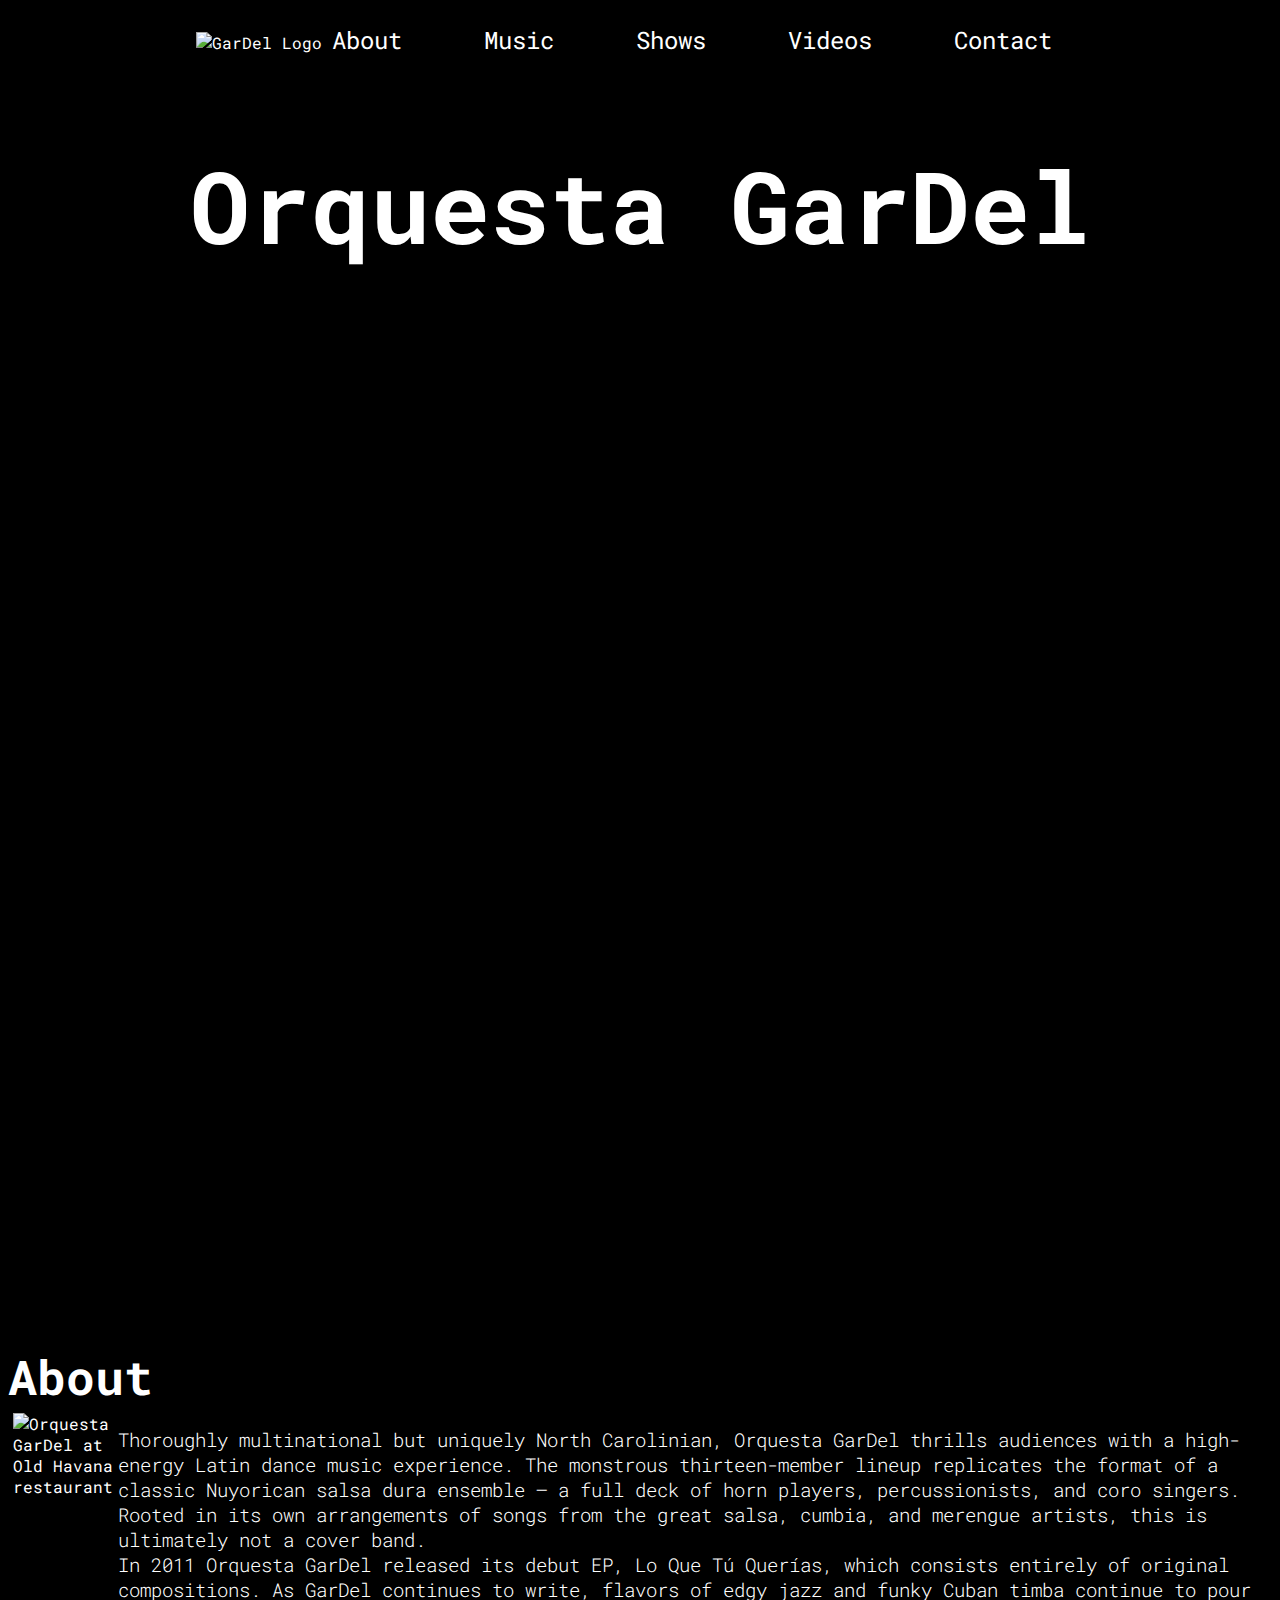
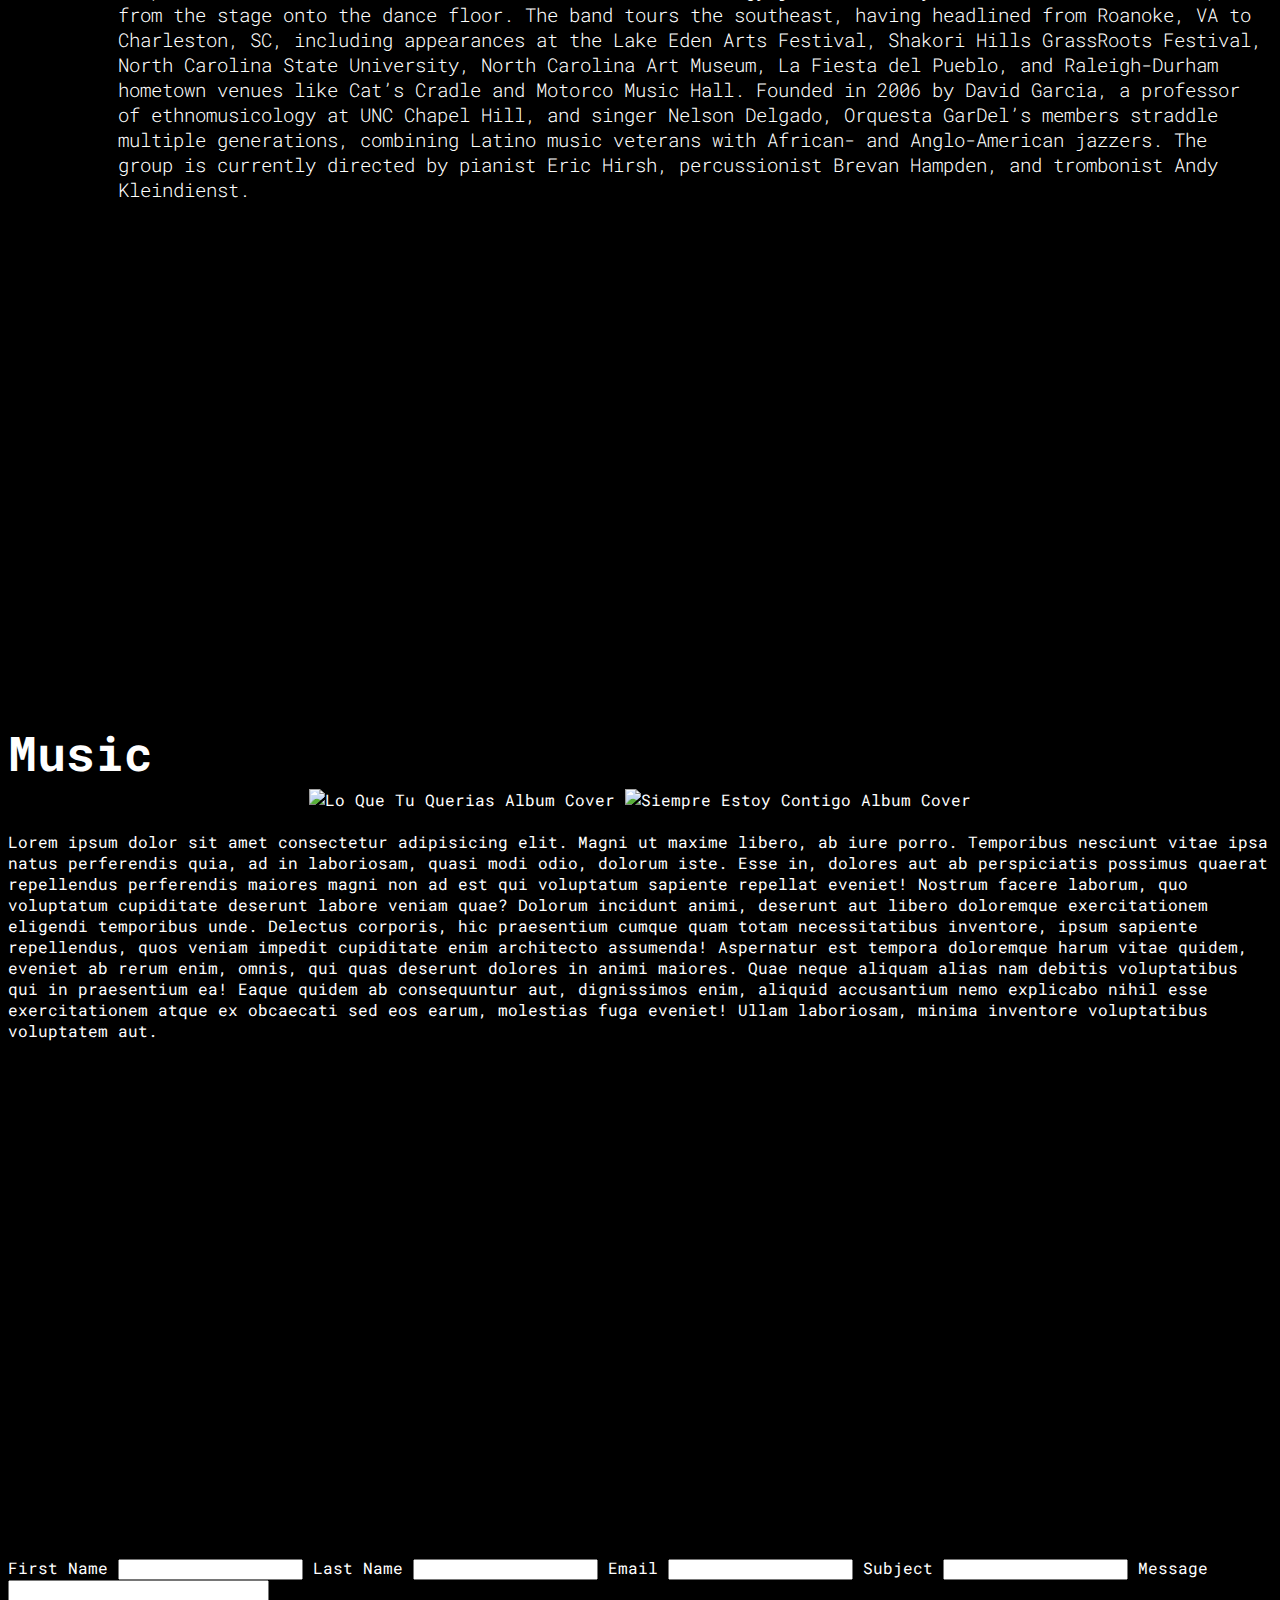
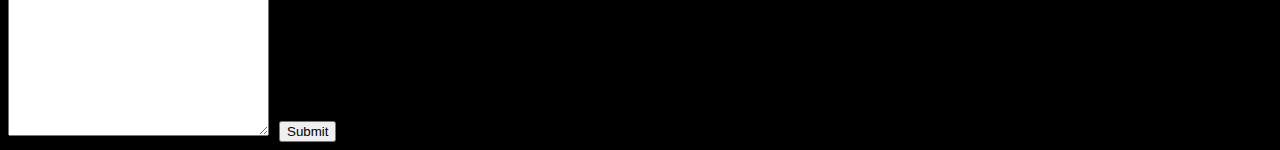
==== commit cdcf3c92: "starting to add JavaScript" ====
--- a/index.html
+++ b/index.html
@@ -28,54 +28,52 @@
         </ul>
     </nav>
     <section class="introContent">
-
+        <!-- Good idea: let the background images position:fixed once they reach the top of the window -->
+        <style id="bkgdImg1">
+            .introContent {
+                background-image: url("https://scontent-iad3-2.xx.fbcdn.net/v/t39.30808-6/312822367_10228797397020760_3754353643014589453_n.jpg?_nc_cat=102&ccb=1-7&_nc_sid=3b7ae0&_nc_ohc=HEnbfkKH1BMAX93jNVV&_nc_ht=scontent-iad3-2.xx&oh=00_AT_DDmi7eVr-8AhcnxxEmVGwaHG0IJsMvZ2OcWYO5PZHig&oe=635CBAD7");
+                background-repeat: no-repeat;
+                background-attachment: fixed;
+                background-size: cover;
+            }
+        </style>
         <h1>Orquesta GarDel</h1>
-        <div class="bandImg">
-            <!-- <img id="fullBandPhoto"
-                src="https://scontent-iad3-2.xx.fbcdn.net/v/t39.30808-6/235932510_678393239774600_275357119712451429_n.jpg?_nc_cat=103&ccb=1-7&_nc_sid=e3f864&_nc_ohc=Dq52Osif-KgAX9aIXr1&_nc_ht=scontent-iad3-2.xx&oh=00_AT9OBTBTvz0AtqW-KhQ2kimKQ7sR8a29CPGW9u6zBQqBfw&oe=635CF405"
-                alt="orquesta gardel photo"> -->
+        <!-- rotate through quotes? -->
+        <div id="quotes">
+            <p>"You can feel the music on your skin!"</p>
+            <p>"This is salsa the way God made it."</p>
+            <p>"Onstage, Orquesta GarDel makes salsa dura: a locomotive of energy on steel rails with endless momentum
+                and
+                irresistible motion."</p>
         </div>
-        <p>Lorem ipsum dolor sit amet consectetur adipisicing elit. Cum, exercitationem rerum voluptate fuga cumque
-            vitae repellendus quis sint, recusandae eos aspernatur numquam corporis deserunt reprehenderit natus,
-            quaerat animi laudantium ex?Lorem ipsum dolor sit amet consectetur adipisicing elit. Ad incidunt tempore
-            fugiat illum. Possimus veniam facilis aliquam accusamus blanditiis ad voluptatem quas sit, enim aliquid?
-            Iusto aliquam vel qui optio? Lorem ipsum dolor sit amet, consectetur adipisicing elit. Debitis quisquam
-            earum quod cum commodi? Quis, cupiditate? Dolores deleniti minus harum explicabo asperiores maxime ipsum
-            nihil temporibus, unde laborum ullam quam.
-            Minus sint iure fugiat nam nemo culpa vero repudiandae libero mollitia iste dolorum quaerat aliquid
-            quibusdam amet nisi voluptate corporis, nostrum quia consequuntur laudantium dignissimos labore sapiente
-            repellendus? Nisi, architecto!
-            Fuga, a quas! Rerum, illum distinctio iure voluptatem voluptatum mollitia cupiditate architecto libero,
-            aliquam quibusdam nobis quam ipsam, laboriosam voluptate quae. Porro impedit debitis, error dignissimos
-            praesentium fuga placeat eligendi!
-            Assumenda veritatis exercitationem explicabo aut rerum perferendis voluptas! Harum dolores laborum
-            distinctio architecto amet? Ipsam, tenetur consequuntur laboriosam aperiam officia aliquam fuga. Nam
-            voluptatem officiis ex. Nihil tempora expedita nisi!
-        </p>
     </section>
     <section class="aboutBand">
         <h2>About</h2>
         <div id="about">
             <img src="https://i.scdn.co/image/ab6761610000e5eb0337dd472449b2418d059552"
                 alt="Orquesta GarDel at Old Havana restaurant">
-            <p>Lorem, ipsum dolor sit amet consectetur adipisicing elit. Facere neque laborum hic at provident, tempora
-                totam quasi aliquid quisquam odit tenetur excepturi, quod fugit sint! At omnis ipsam veniam nam.
-                Minus nobis perspiciatis magni voluptatibus porro saepe nihil provident dolorum alias, obcaecati eos
-                ipsa quidem facilis repellat? Eaque, minus, sunt rem, eos quis iste excepturi sint architecto deleniti
-                quidem ipsa.
-                A quibusdam dolore quam dolorem quo pariatur, sunt cupiditate similique quos cumque nulla quae tempora
-                laboriosam nihil ullam non, neque, accusantium laudantium nesciunt voluptas! Iure animi voluptates quod
-                vero. Placeat?
-                Cumque sint eaque ut ducimus assumenda deserunt molestias, impedit reprehenderit. Exercitationem soluta
-                quo nobis, aspernatur beatae voluptatum nihil assumenda iste natus commodi aliquid? Sapiente quasi
-                perspiciatis vero, alias exercitationem voluptatum.
-                Ad modi iusto nulla, deserunt ut perspiciatis rem quos labore ipsa deleniti, facere nihil error possimus
-                repellendus culpa? Officia cupiditate impedit velit, soluta tenetur atque optio commodi maxime
-                aspernatur aliquam.</p>
+            <p>Thoroughly multinational but uniquely North Carolinian, Orquesta GarDel thrills audiences with a
+                high-energy Latin dance music experience. The monstrous thirteen-member lineup replicates the format of
+                a classic Nuyorican salsa dura ensemble – a full deck of horn players, percussionists, and coro singers.
+                Rooted in its own arrangements of songs from the great salsa, cumbia, and merengue artists, this is
+                ultimately not a cover band. <br>
+                In 2011 Orquesta GarDel released its debut EP, Lo Que Tú Querías, which consists entirely of original
+                compositions. As GarDel continues to write, flavors of edgy jazz and funky
+                Cuban timba continue to pour from the stage onto the dance floor. The band tours the southeast, having
+                headlined from Roanoke, VA to Charleston, SC, including appearances at the Lake Eden Arts Festival,
+                Shakori Hills GrassRoots Festival, North Carolina State University, North Carolina Art Museum, La Fiesta
+                del Pueblo, and Raleigh-Durham hometown venues like Cat’s Cradle and Motorco Music Hall.
+                Founded in 2006 by David Garcia, a professor of ethnomusicology at UNC Chapel Hill, and singer Nelson
+                Delgado, Orquesta GarDel’s members straddle multiple generations, combining Latino music veterans with
+                African- and Anglo-American jazzers. The group is currently directed by pianist Eric Hirsh,
+                percussionist Brevan Hampden, and
+                trombonist Andy Kleindienst.
+            </p>
         </div>
     </section>
     <section class="music">
         <h2>Music</h2>
+        <!-- make a music playlist player! -->
         <div id="music">
             <img src="https://f4.bcbits.com/img/a4290568509_10.jpg" alt="Lo Que Tu Querias Album Cover">
             <img src="https://f4.bcbits.com/img/a1246577522_10.jpg" alt="Siempre Estoy Contigo Album Cover">
@@ -97,6 +95,23 @@
             inventore
             voluptatibus voluptatem aut.</p>
     </section>
+    <section name="contact">
+        <div class="contactForm">
+            <form action="#">
+                <label for="firstName">First Name</label>
+                <input type="text" id="firstName">
+                <label for="lastName">Last Name</label>
+                <input type="text" id="lastName">
+                <label for="email">Email</label>
+                <input type="text" id="email">
+                <label for="subject">Subject</label>
+                <input type="text" id="subject">
+                <label for="message">Message</label>
+                <textarea name="message" id="message" cols="30" rows="10"></textarea>
+                <button>Submit</button>
+            </form>
+        </div>
+    </section>
     <script src="app.js"></script>
 </body>
 
--- a/css/home.css
+++ b/css/home.css
@@ -31,6 +31,7 @@
     position: sticky;
     top: 0;
     justify-content: center;
+    background-color: black;
 }
 
 nav li {
@@ -49,6 +50,7 @@
 nav a:hover {
     color: #F8333C;
     transition: 200ms;
+    text-shadow: 1px 0 9px #DBD5B5;
 }
 
 .gardelLogo {
@@ -64,26 +66,39 @@
     display: flex;
     flex-direction: column;
     justify-content: center;
-    background-image: url("https://scontent-iad3-2.xx.fbcdn.net/v/t39.30808-6/312822367_10228797397020760_3754353643014589453_n.jpg?_nc_cat=102&ccb=1-7&_nc_sid=3b7ae0&_nc_ohc=HEnbfkKH1BMAX93jNVV&_nc_ht=scontent-iad3-2.xx&oh=00_AT_DDmi7eVr-8AhcnxxEmVGwaHG0IJsMvZ2OcWYO5PZHig&oe=635CBAD7");
-    background-size: 100%;
+    /* background-image: url("https://scontent-iad3-2.xx.fbcdn.net/v/t39.30808-6/312822367_10228797397020760_3754353643014589453_n.jpg?_nc_cat=102&ccb=1-7&_nc_sid=3b7ae0&_nc_ohc=HEnbfkKH1BMAX93jNVV&_nc_ht=scontent-iad3-2.xx&oh=00_AT_DDmi7eVr-8AhcnxxEmVGwaHG0IJsMvZ2OcWYO5PZHig&oe=635CBAD7");
+    background-size: 100%; */
     padding-bottom: 500px;
+    /* background-position-y: center; */
 }
 
-.bandImg {
+.introContent p {
+    font-size: 3em;
+    font-weight: 300;
+}
+
+#about p {
+    font-weight: 300;
+    font-size: 1.2em
+}
+
+/* .bandImg {
     display: flex;
     justify-content: center;
-}
+} */
 
 .aboutBand {
     background-image: url("https://scontent-iad3-2.xx.fbcdn.net/v/t39.30808-6/312909302_10228797431741628_2768536362899170228_n.jpg?_nc_cat=100&ccb=1-7&_nc_sid=730e14&_nc_ohc=uzcBfJHobJkAX8Yr11g&tn=HeDUMjhYoB1kCXUX&_nc_ht=scontent-iad3-2.xx&oh=00_AT84gBshoTL7LGQpWTXXnqyxu87P4VhDCAkPdwhdva5aUQ&oe=635CABC3");
     background-size: 100%;
     padding-bottom: 500px;
+    background-position-y: center;
 }
 
 .music {
     background-image: url("https://scontent-iad3-2.xx.fbcdn.net/v/t39.30808-6/313087303_10228797432621650_1564889843554114344_n.jpg?_nc_cat=110&ccb=1-7&_nc_sid=730e14&_nc_ohc=QATB_Q-ps9IAX923Brw&_nc_ht=scontent-iad3-2.xx&oh=00_AT_F0uks3PZA7o4RmfrG4N1btwtItM1bu7SVaBd977DEEw&oe=635D4443");
     background-size: 100%;
     padding-bottom: 500px;
+    background-position-y: center;
 }
 
 #music,
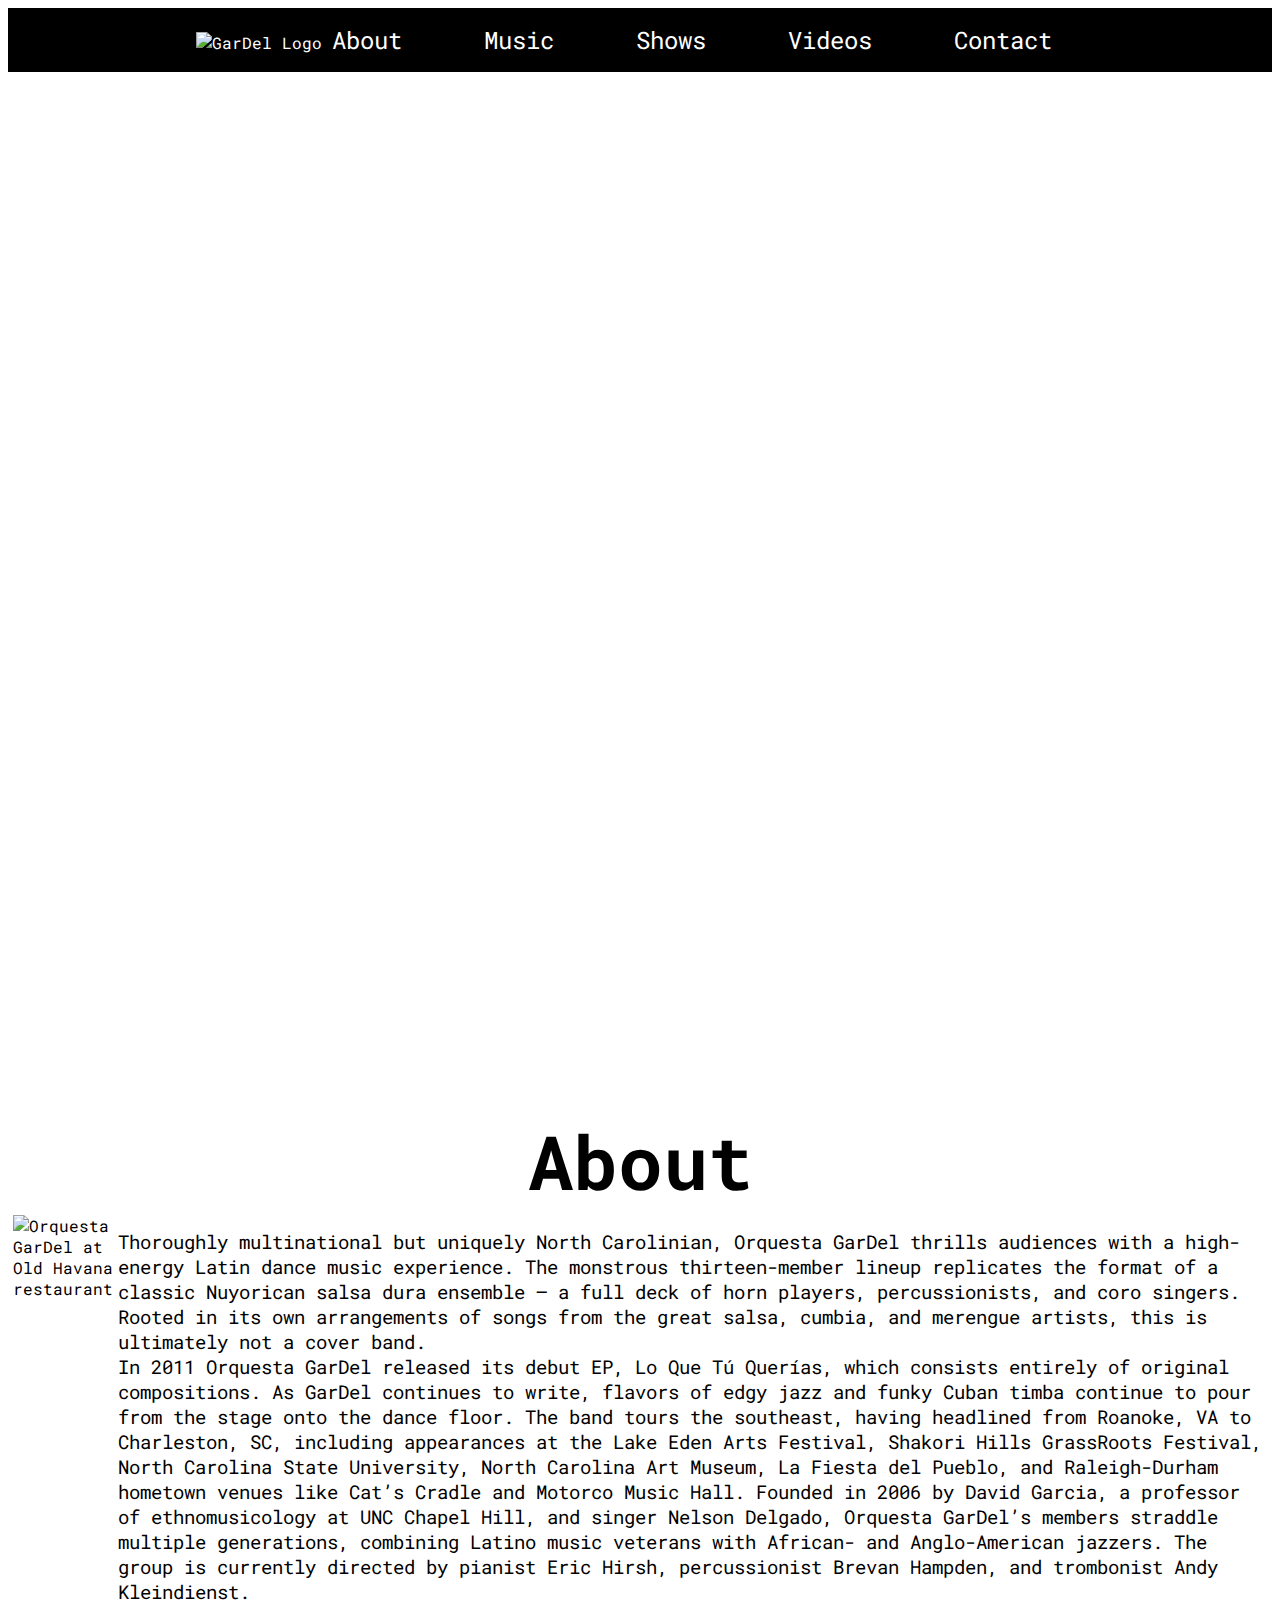
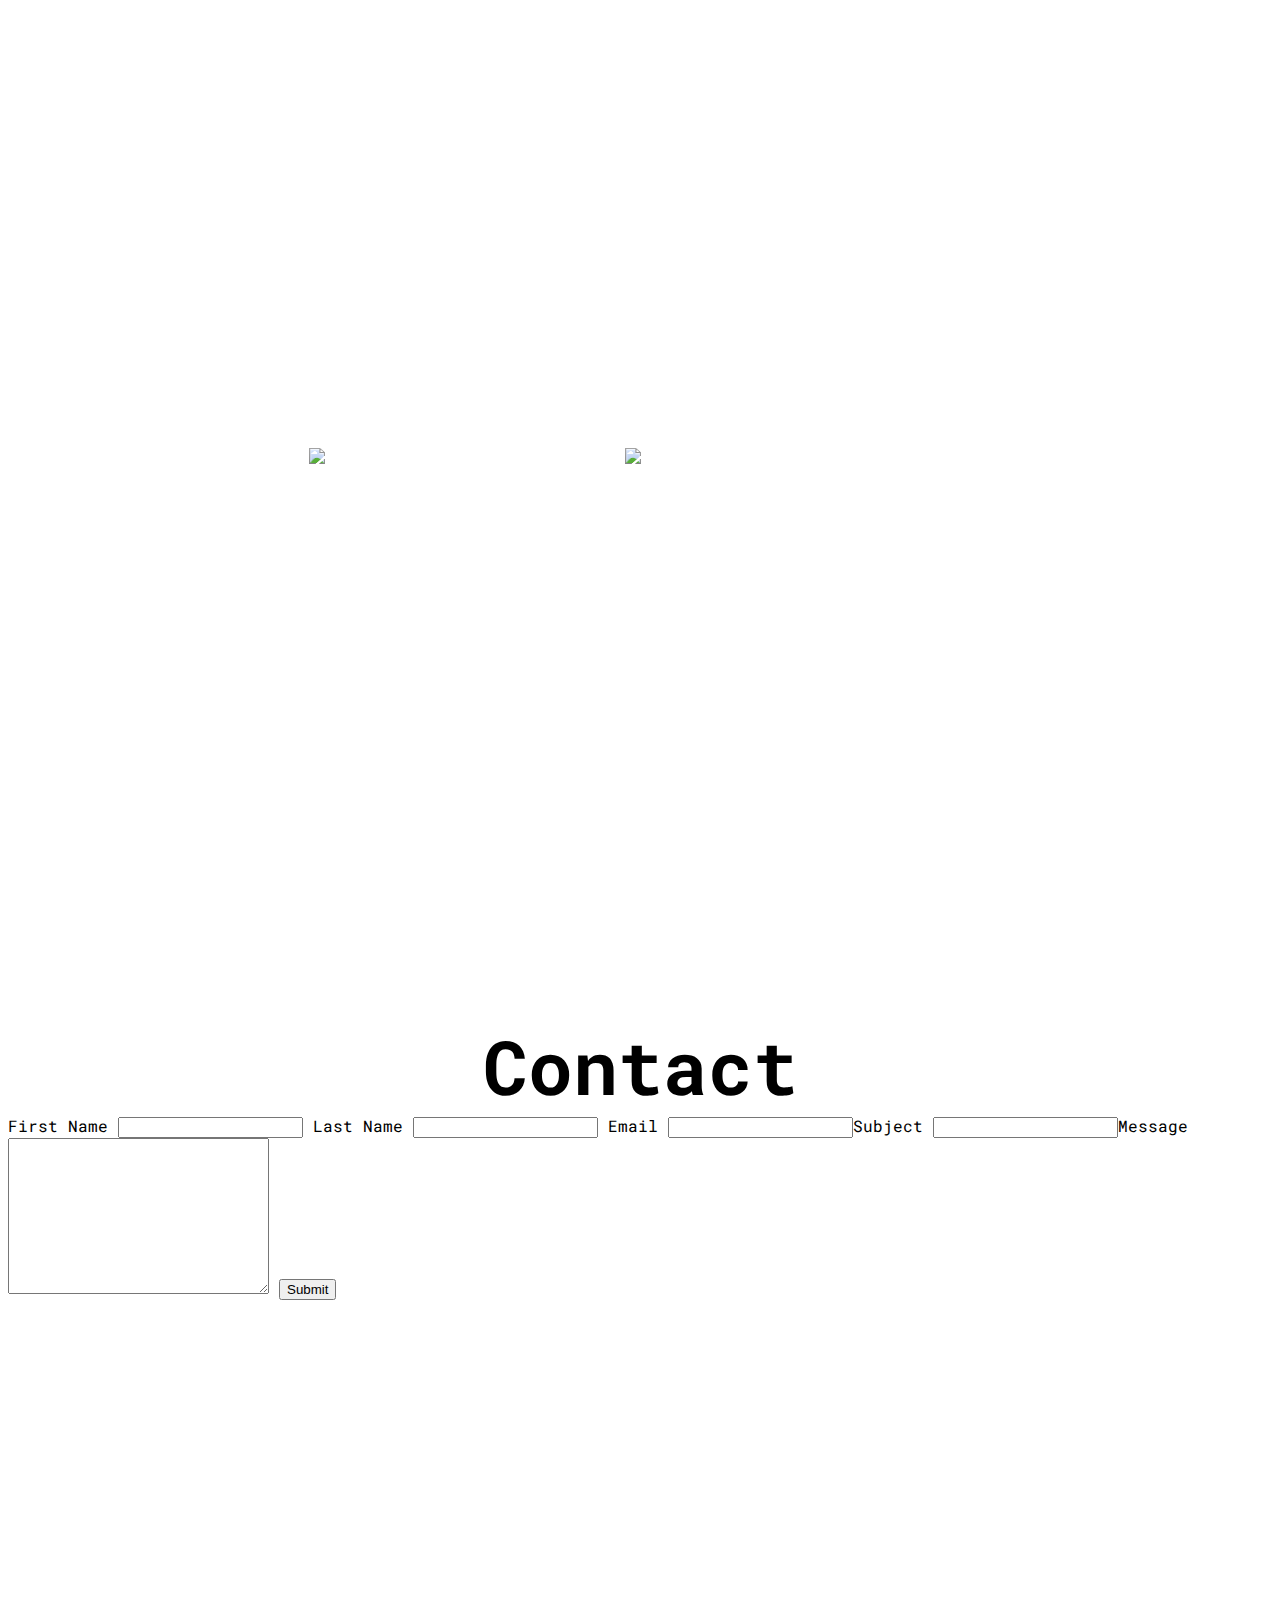
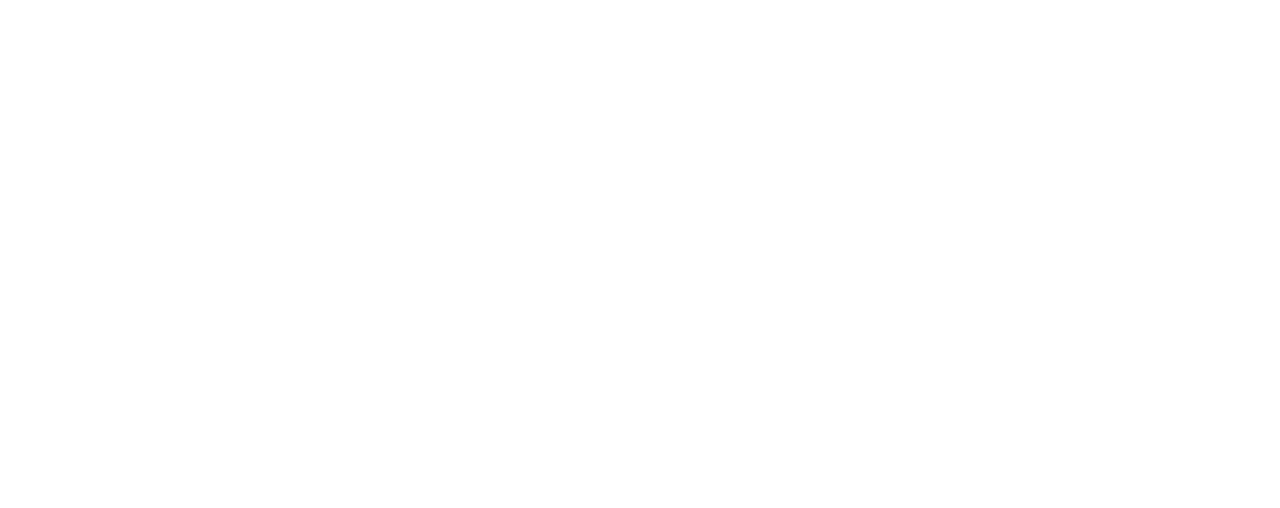
==== commit 6ebcb9d3: "more style changes, no new JS" ====
--- a/index.html
+++ b/index.html
@@ -28,17 +28,8 @@
         </ul>
     </nav>
     <section class="introContent">
-        <!-- Good idea: let the background images position:fixed once they reach the top of the window -->
-        <style id="bkgdImg1">
-            .introContent {
-                background-image: url("https://scontent-iad3-2.xx.fbcdn.net/v/t39.30808-6/312822367_10228797397020760_3754353643014589453_n.jpg?_nc_cat=102&ccb=1-7&_nc_sid=3b7ae0&_nc_ohc=HEnbfkKH1BMAX93jNVV&_nc_ht=scontent-iad3-2.xx&oh=00_AT_DDmi7eVr-8AhcnxxEmVGwaHG0IJsMvZ2OcWYO5PZHig&oe=635CBAD7");
-                background-repeat: no-repeat;
-                background-attachment: fixed;
-                background-size: cover;
-            }
-        </style>
         <h1>Orquesta GarDel</h1>
-        <!-- rotate through quotes? -->
+        <!-- rotate through quotes? automatically or with little arrows you can click on? -->
         <div id="quotes">
             <p>"You can feel the music on your skin!"</p>
             <p>"This is salsa the way God made it."</p>
@@ -49,64 +40,79 @@
     </section>
     <section class="aboutBand">
         <h2>About</h2>
-        <div id="about">
-            <img src="https://i.scdn.co/image/ab6761610000e5eb0337dd472449b2418d059552"
+        <div id="about"><img src="https://i.scdn.co/image/ab6761610000e5eb0337dd472449b2418d059552"
                 alt="Orquesta GarDel at Old Havana restaurant">
-            <p>Thoroughly multinational but uniquely North Carolinian, Orquesta GarDel thrills audiences with a
-                high-energy Latin dance music experience. The monstrous thirteen-member lineup replicates the format of
-                a classic Nuyorican salsa dura ensemble – a full deck of horn players, percussionists, and coro singers.
-                Rooted in its own arrangements of songs from the great salsa, cumbia, and merengue artists, this is
-                ultimately not a cover band. <br>
-                In 2011 Orquesta GarDel released its debut EP, Lo Que Tú Querías, which consists entirely of original
-                compositions. As GarDel continues to write, flavors of edgy jazz and funky
-                Cuban timba continue to pour from the stage onto the dance floor. The band tours the southeast, having
-                headlined from Roanoke, VA to Charleston, SC, including appearances at the Lake Eden Arts Festival,
-                Shakori Hills GrassRoots Festival, North Carolina State University, North Carolina Art Museum, La Fiesta
-                del Pueblo, and Raleigh-Durham hometown venues like Cat’s Cradle and Motorco Music Hall.
-                Founded in 2006 by David Garcia, a professor of ethnomusicology at UNC Chapel Hill, and singer Nelson
-                Delgado, Orquesta GarDel’s members straddle multiple generations, combining Latino music veterans with
-                African- and Anglo-American jazzers. The group is currently directed by pianist Eric Hirsh,
-                percussionist Brevan Hampden, and
-                trombonist Andy Kleindienst.
-            </p>
+            <p>Thoroughly multinational but uniquely North Carolinian,
+                Orquesta GarDel thrills audiences with a high-energy Latin dance music experience. The monstrous
+                thirteen-member lineup replicates the format of a classic Nuyorican salsa dura ensemble – a full deck of
+                horn players,
+                percussionists,
+                and coro singers. Rooted in its own arrangements of songs from the great salsa,
+                cumbia,
+                and merengue artists,
+                this is ultimately not a cover band. <br>In 2011 Orquesta GarDel released its debut EP,
+                Lo Que Tú Querías,
+                which consists entirely of original compositions. As GarDel continues to write,
+                flavors of edgy jazz and funky Cuban timba continue to pour from the stage onto the dance floor. The
+                band tours the southeast,
+                having headlined from Roanoke,
+                VA to Charleston,
+                SC,
+                including appearances at the Lake Eden Arts Festival,
+                Shakori Hills GrassRoots Festival,
+                North Carolina State University,
+                North Carolina Art Museum,
+                La Fiesta del Pueblo,
+                and Raleigh-Durham hometown venues like Cat’s Cradle and Motorco Music Hall. Founded in 2006 by David
+                Garcia,
+                a professor of ethnomusicology at UNC Chapel Hill,
+                and singer Nelson Delgado,
+                Orquesta GarDel’s members straddle multiple generations,
+                combining Latino music veterans with African- and Anglo-American jazzers. The group is currently
+                directed by pianist Eric Hirsh,
+                percussionist Brevan Hampden,
+                and trombonist Andy Kleindienst. </p>
         </div>
     </section>
     <section class="music">
         <h2>Music</h2>
-        <!-- make a music playlist player! -->
-        <div id="music">
-            <img src="https://f4.bcbits.com/img/a4290568509_10.jpg" alt="Lo Que Tu Querias Album Cover">
-            <img src="https://f4.bcbits.com/img/a1246577522_10.jpg" alt="Siempre Estoy Contigo Album Cover">
-        </div>
-        <p>Lorem ipsum dolor sit amet consectetur adipisicing elit. Magni ut maxime libero, ab iure porro.
-            Temporibus
-            nesciunt vitae ipsa natus perferendis quia, ad in laboriosam, quasi modi odio, dolorum iste.
-            Esse in, dolores aut ab perspiciatis possimus quaerat repellendus perferendis maiores magni non ad est
-            qui
-            voluptatum sapiente repellat eveniet! Nostrum facere laborum, quo voluptatum cupiditate deserunt labore
-            veniam quae?
-            Dolorum incidunt animi, deserunt aut libero doloremque exercitationem eligendi temporibus unde. Delectus
-            corporis, hic praesentium cumque quam totam necessitatibus inventore, ipsum sapiente repellendus, quos
-            veniam impedit cupiditate enim architecto assumenda!
-            Aspernatur est tempora doloremque harum vitae quidem, eveniet ab rerum enim, omnis, qui quas deserunt
-            dolores in animi maiores. Quae neque aliquam alias nam debitis voluptatibus qui in praesentium ea!
-            Eaque quidem ab consequuntur aut, dignissimos enim, aliquid accusantium nemo explicabo nihil esse
-            exercitationem atque ex obcaecati sed eos earum, molestias fuga eveniet! Ullam laboriosam, minima
-            inventore
-            voluptatibus voluptatem aut.</p>
+        < !-- make a music playlist player ! -->
+            <div id="music"><img src="https://f4.bcbits.com/img/a4290568509_10.jpg"
+                    alt="Lo Que Tu Querias Album Cover"><img src="https://f4.bcbits.com/img/a1246577522_10.jpg"
+                    alt="Siempre Estoy Contigo Album Cover"></div>
+            <p>Lorem ipsum dolor sit amet consectetur adipisicing elit. Magni ut maxime libero,
+                ab iure porro. Temporibus nesciunt vitae ipsa natus perferendis quia,
+                ad in laboriosam,
+                quasi modi odio,
+                dolorum iste. Esse in,
+                dolores aut ab perspiciatis possimus quaerat repellendus perferendis maiores magni non ad est qui
+                voluptatum sapiente repellat eveniet ! Nostrum facere laborum,
+                quo voluptatum cupiditate deserunt labore veniam quae? Dolorum incidunt animi,
+                deserunt aut libero doloremque exercitationem eligendi temporibus unde. Delectus corporis,
+                hic praesentium cumque quam totam necessitatibus inventore,
+                ipsum sapiente repellendus,
+                quos veniam impedit cupiditate enim architecto assumenda ! Aspernatur est tempora doloremque harum vitae
+                quidem,
+                eveniet ab rerum enim,
+                omnis,
+                qui quas deserunt dolores in animi maiores. Quae neque aliquam alias nam debitis voluptatibus qui in
+                praesentium ea ! Eaque quidem ab consequuntur aut,
+                dignissimos enim,
+                aliquid accusantium nemo explicabo nihil esse exercitationem atque ex obcaecati sed eos earum,
+                molestias fuga eveniet ! Ullam laboriosam,
+                minima inventore voluptatibus voluptatem aut.</p>
     </section>
-    <section name="contact">
+    <section class="contact">
         <div class="contactForm">
+            <h2>Contact</h2>
             <form action="#">
                 <label for="firstName">First Name</label>
                 <input type="text" id="firstName">
                 <label for="lastName">Last Name</label>
                 <input type="text" id="lastName">
                 <label for="email">Email</label>
-                <input type="text" id="email">
-                <label for="subject">Subject</label>
-                <input type="text" id="subject">
-                <label for="message">Message</label>
+                <input type="text" id="email"><label for="subject">Subject</label>
+                <input type="text" id="subject"><label for="message">Message</label>
                 <textarea name="message" id="message" cols="30" rows="10"></textarea>
                 <button>Submit</button>
             </form>
--- a/css/home.css
+++ b/css/home.css
@@ -1,29 +1,27 @@
-/* #44AF69
-#F8333C
-#FCAB10
-#2B9EB3
-#DBD5B5 */
+/* #44AF69 - medium sea green
+#F8333C - salsa red
+#FCAB10 - crayola yellow
+#2B9EB3 - blue munsell
+#DBD5B5 - dutch white */
 
 body {
     font-family: 'Roboto Mono', monospace;
-    background-color: black;
+    /* background-color: black; */
     color: white;
 }
 
 h1 {
-    font-weight: 700;
+    font-weight: 400;
     font-size: 100px;
     text-align: center;
-    /* --hue: 0;
-    -webkit-text-fill-color: transparent;
-    -webkit-text-stroke-width: 4px;
-    -webkit-text-stroke-color: hsl(var(--hue), 50%, 95%);
-    text-shadow:
-        0 0 15px hsl(var(--hue), 60%, 90%, .80),
-        0 0 20px hsl(var(--hue), 70%, 80%, .85),
-        0 0 40px hsl(var(--hue), 80%, 70%, .90),
-        0 0 60px hsl(var(--hue), 90%, 60%, .95),
-        0 0 80px hsl(var(--hue), 100%, 50%, 1) */
+    padding: 50px;
+    margin: 0px;
+}
+
+h2 {
+    font-size: 75px;
+    text-align: center;
+    margin: 0px;
 }
 
 .menu {
@@ -39,7 +37,6 @@
     font-size: 1.5em;
     padding-right: 3em;
     text-decoration: none;
-    /* text-shadow: 1px 1px 2px #F8333C, 0 0 1em #FCAB10, 0 0 0.2em #2B9EB3; */
 }
 
 nav a {
@@ -48,9 +45,9 @@
 }
 
 nav a:hover {
-    color: #F8333C;
+    color: #2B9EB3;
     transition: 200ms;
-    text-shadow: 1px 0 9px #DBD5B5;
+    transform: translate(0, -2px);
 }
 
 .gardelLogo {
@@ -58,18 +55,23 @@
     align-items: center;
 }
 
-#fullBandPhoto {
-    max-width: 90%;
+.gardelLogo:hover {
+    transform: rotate(1turn);
+    transition: 1.5s;
+    transition-timing-function: ease-in-out;
 }
 
+/* #fullBandPhoto {
+    max-width: 90%;
+} */
+
 .introContent {
-    display: flex;
-    flex-direction: column;
-    justify-content: center;
-    /* background-image: url("https://scontent-iad3-2.xx.fbcdn.net/v/t39.30808-6/312822367_10228797397020760_3754353643014589453_n.jpg?_nc_cat=102&ccb=1-7&_nc_sid=3b7ae0&_nc_ohc=HEnbfkKH1BMAX93jNVV&_nc_ht=scontent-iad3-2.xx&oh=00_AT_DDmi7eVr-8AhcnxxEmVGwaHG0IJsMvZ2OcWYO5PZHig&oe=635CBAD7");
-    background-size: 100%; */
-    padding-bottom: 500px;
-    /* background-position-y: center; */
+    background-image: url("https://scontent-iad3-2.xx.fbcdn.net/v/t39.30808-6/312822367_10228797397020760_3754353643014589453_n.jpg?_nc_cat=102&ccb=1-7&_nc_sid=3b7ae0&_nc_ohc=HEnbfkKH1BMAX93jNVV&_nc_ht=scontent-iad3-2.xx&oh=00_AT_DDmi7eVr-8AhcnxxEmVGwaHG0IJsMvZ2OcWYO5PZHig&oe=635CBAD7");
+    background-repeat: no-repeat;
+    background-attachment: fixed;
+    background-size: cover;
+    padding-bottom: 300px;
+    background-position-y: center;
 }
 
 .introContent p {
@@ -77,9 +79,19 @@
     font-weight: 300;
 }
 
+.aboutBand {
+    background-image: url("https://scontent-iad3-2.xx.fbcdn.net/v/t39.30808-6/236309041_678393236441267_7992929386329314258_n.jpg?_nc_cat=111&ccb=1-7&_nc_sid=09cbfe&_nc_ohc=NJr3w0HGM3UAX8g4d04&_nc_ht=scontent-iad3-2.xx&oh=00_AfDcLAwqQkqSFBMnpA7Rs6LCZegQryR9RtaRZW7jlizRrA&oe=63605D3D");
+    background-repeat: no-repeat;
+    background-attachment: fixed;
+    background-size: cover;
+    padding-bottom: 300px;
+    background-position-y: top;
+    color: black;
+}
+
 #about p {
-    font-weight: 300;
-    font-size: 1.2em
+    font-weight: 400;
+    font-size: 1.2em;
 }
 
 /* .bandImg {
@@ -87,17 +99,12 @@
     justify-content: center;
 } */
 
-.aboutBand {
-    background-image: url("https://scontent-iad3-2.xx.fbcdn.net/v/t39.30808-6/312909302_10228797431741628_2768536362899170228_n.jpg?_nc_cat=100&ccb=1-7&_nc_sid=730e14&_nc_ohc=uzcBfJHobJkAX8Yr11g&tn=HeDUMjhYoB1kCXUX&_nc_ht=scontent-iad3-2.xx&oh=00_AT84gBshoTL7LGQpWTXXnqyxu87P4VhDCAkPdwhdva5aUQ&oe=635CABC3");
-    background-size: 100%;
-    padding-bottom: 500px;
-    background-position-y: center;
-}
-
 .music {
-    background-image: url("https://scontent-iad3-2.xx.fbcdn.net/v/t39.30808-6/313087303_10228797432621650_1564889843554114344_n.jpg?_nc_cat=110&ccb=1-7&_nc_sid=730e14&_nc_ohc=QATB_Q-ps9IAX923Brw&_nc_ht=scontent-iad3-2.xx&oh=00_AT_F0uks3PZA7o4RmfrG4N1btwtItM1bu7SVaBd977DEEw&oe=635D4443");
-    background-size: 100%;
-    padding-bottom: 500px;
+    background-image: url("https://scontent-iad3-2.xx.fbcdn.net/v/t39.30808-6/312909302_10228797431741628_2768536362899170228_n.jpg?stp=dst-jpg_s600x600&_nc_cat=100&ccb=1-7&_nc_sid=730e14&_nc_ohc=uzcBfJHobJkAX8Yr11g&tn=HeDUMjhYoB1kCXUX&_nc_ht=scontent-iad3-2.xx&oh=00_AfDOWMk8wD3506gsYE4uMq1ItvCF6JpjKwekROCHQ4EakQ&oe=635EA603");
+    background-repeat: no-repeat;
+    background-attachment: fixed;
+    background-size: cover;
+    padding-bottom: 300px;
     background-position-y: center;
 }
 
@@ -114,7 +121,12 @@
     padding: 5px;
 }
 
-h2 {
-    font-size: 3em;
-    margin: 0;
+.contact {
+    background-image: url("https://i.scdn.co/image/ab6761610000e5eb0337dd472449b2418d059552");
+    background-repeat: no-repeat;
+    background-attachment: fixed;
+    background-size: cover;
+    padding-bottom: 800px;
+    background-position-y: top;
+    color: black;
 }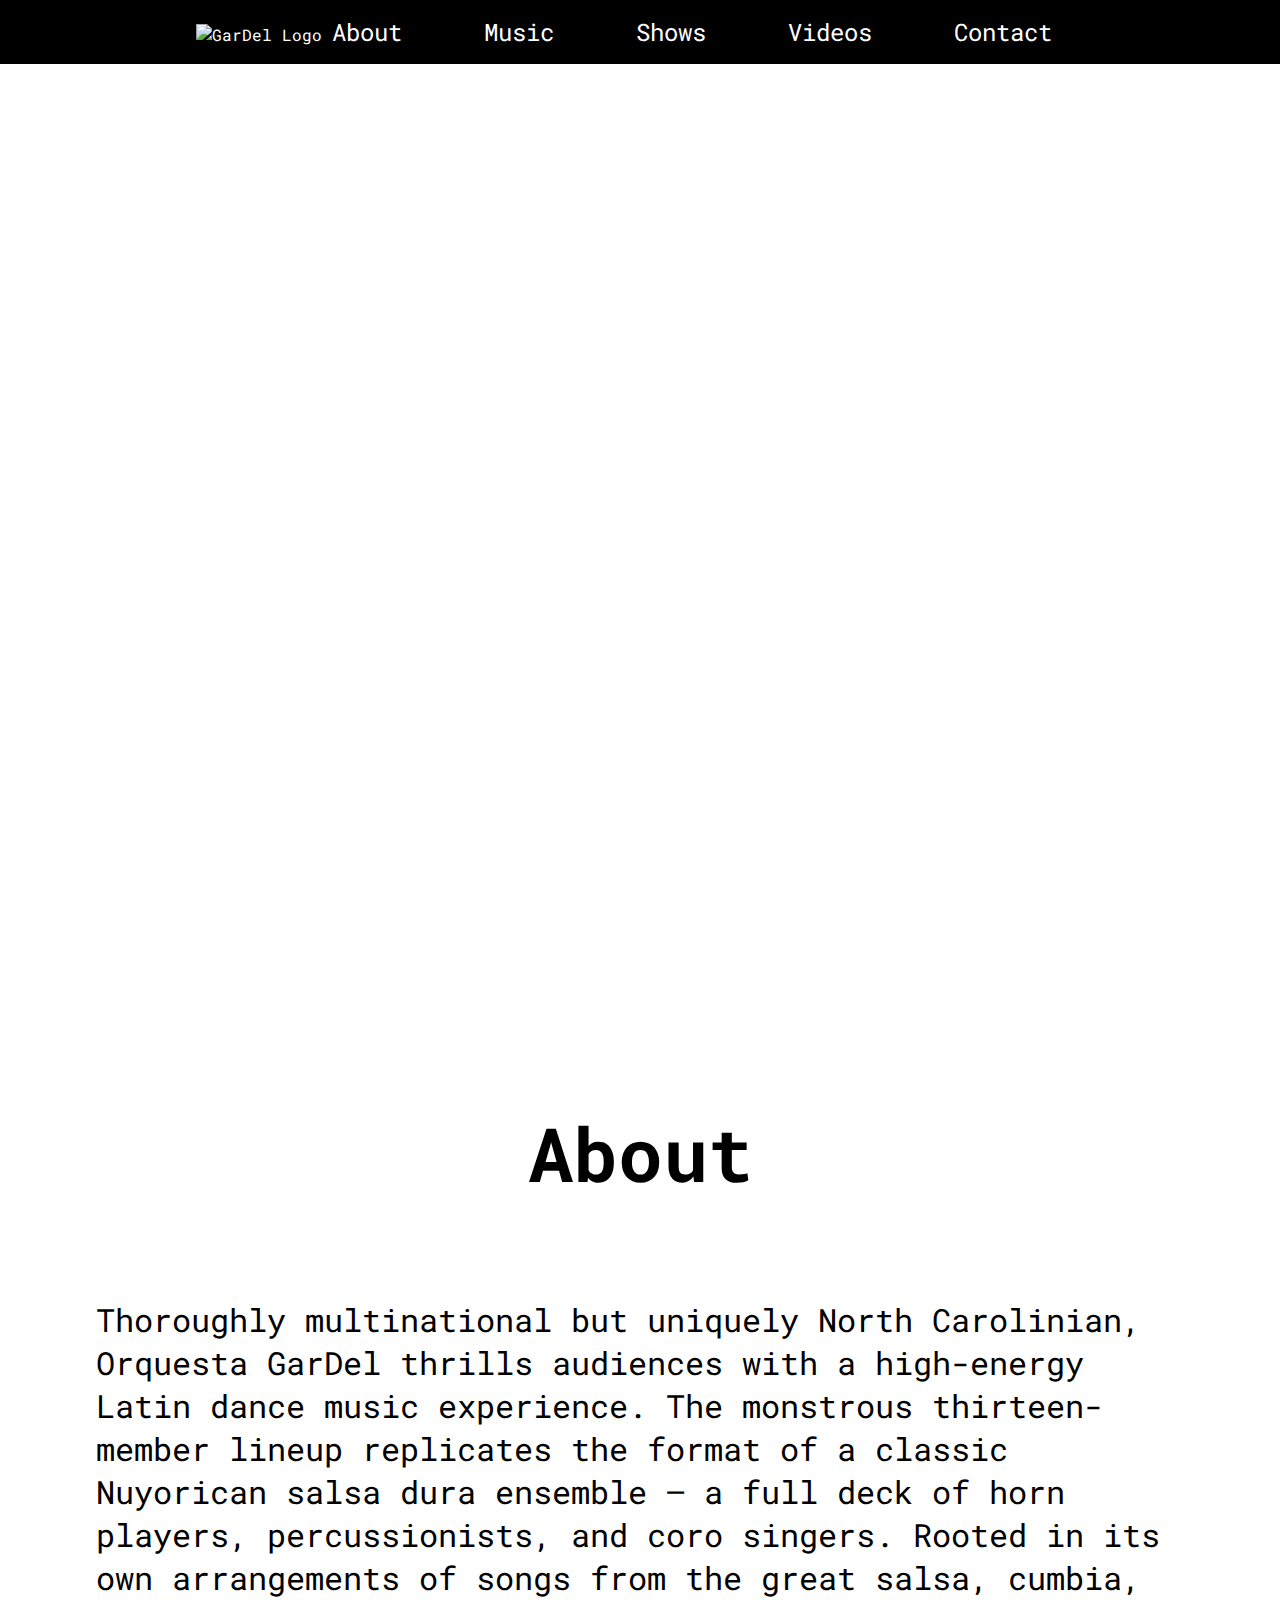
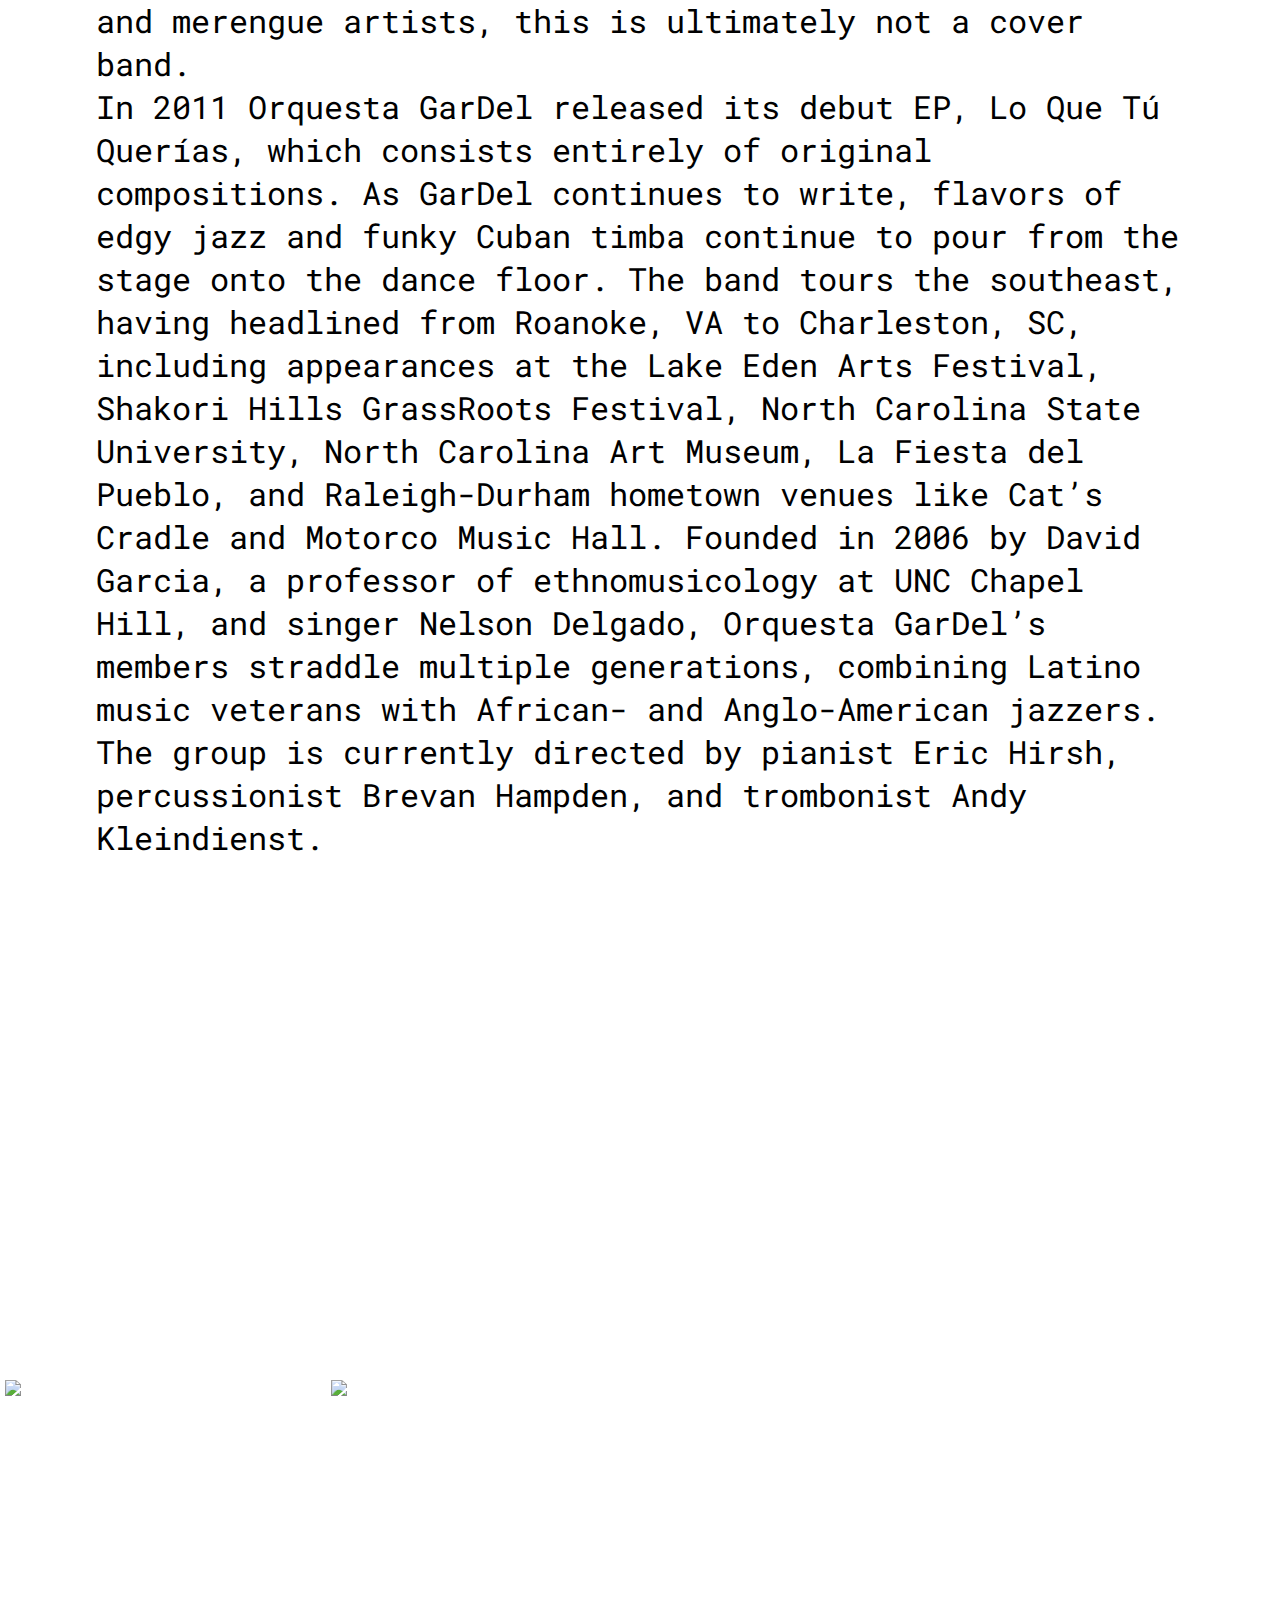
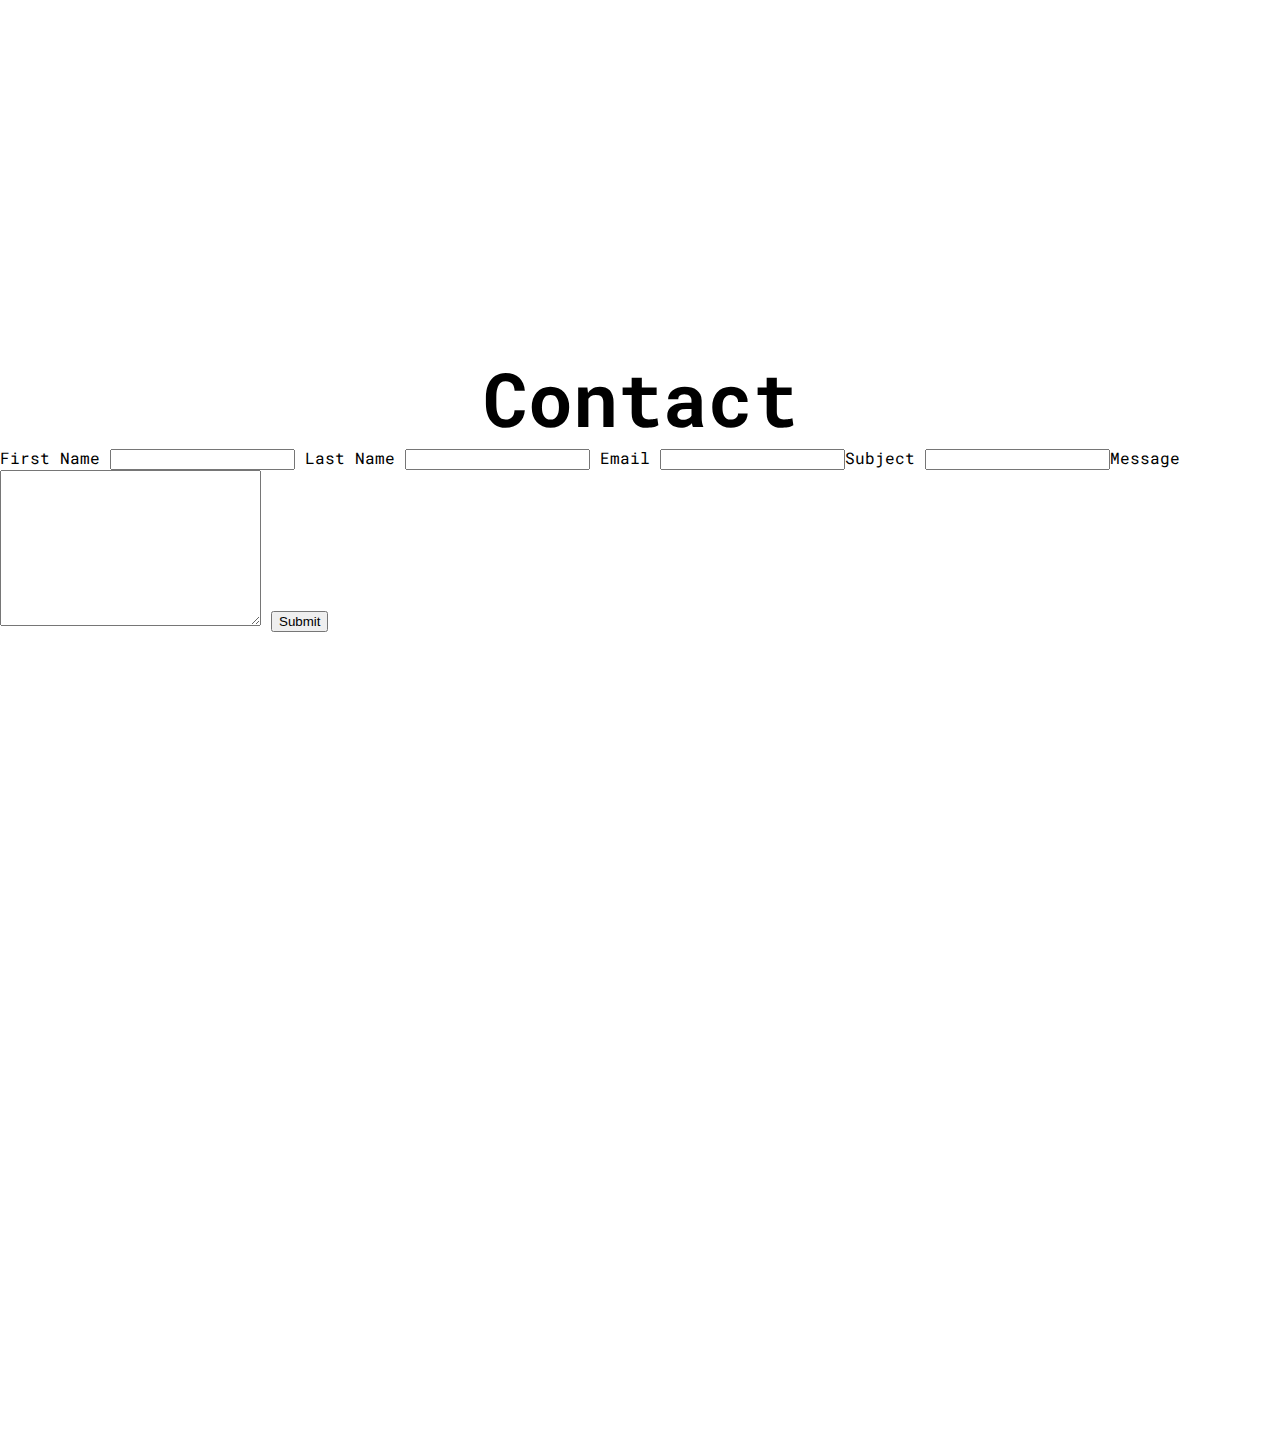
==== commit d0e7c65f: "more changes" ====
--- a/index.html
+++ b/index.html
@@ -39,9 +39,10 @@
         </div>
     </section>
     <section class="aboutBand">
-        <h2>About</h2>
-        <div id="about"><img src="https://i.scdn.co/image/ab6761610000e5eb0337dd472449b2418d059552"
-                alt="Orquesta GarDel at Old Havana restaurant">
+        <div>
+            <h2>About</h2>
+            <!-- <img src="https://i.scdn.co/image/ab6761610000e5eb0337dd472449b2418d059552"
+                alt="Orquesta GarDel at Old Havana restaurant"> -->
             <p>Thoroughly multinational but uniquely North Carolinian,
                 Orquesta GarDel thrills audiences with a high-energy Latin dance music experience. The monstrous
                 thirteen-member lineup replicates the format of a classic Nuyorican salsa dura ensemble – a full deck of
@@ -76,36 +77,37 @@
     </section>
     <section class="music">
         <h2>Music</h2>
-        < !-- make a music playlist player ! -->
-            <div id="music"><img src="https://f4.bcbits.com/img/a4290568509_10.jpg"
-                    alt="Lo Que Tu Querias Album Cover"><img src="https://f4.bcbits.com/img/a1246577522_10.jpg"
-                    alt="Siempre Estoy Contigo Album Cover"></div>
-            <p>Lorem ipsum dolor sit amet consectetur adipisicing elit. Magni ut maxime libero,
-                ab iure porro. Temporibus nesciunt vitae ipsa natus perferendis quia,
-                ad in laboriosam,
-                quasi modi odio,
-                dolorum iste. Esse in,
-                dolores aut ab perspiciatis possimus quaerat repellendus perferendis maiores magni non ad est qui
-                voluptatum sapiente repellat eveniet ! Nostrum facere laborum,
-                quo voluptatum cupiditate deserunt labore veniam quae? Dolorum incidunt animi,
-                deserunt aut libero doloremque exercitationem eligendi temporibus unde. Delectus corporis,
-                hic praesentium cumque quam totam necessitatibus inventore,
-                ipsum sapiente repellendus,
-                quos veniam impedit cupiditate enim architecto assumenda ! Aspernatur est tempora doloremque harum vitae
-                quidem,
-                eveniet ab rerum enim,
-                omnis,
-                qui quas deserunt dolores in animi maiores. Quae neque aliquam alias nam debitis voluptatibus qui in
-                praesentium ea ! Eaque quidem ab consequuntur aut,
-                dignissimos enim,
-                aliquid accusantium nemo explicabo nihil esse exercitationem atque ex obcaecati sed eos earum,
-                molestias fuga eveniet ! Ullam laboriosam,
-                minima inventore voluptatibus voluptatem aut.</p>
+        !-- make a music playlist player ! -->
+        <div id="music">
+            <img src="https://f4.bcbits.com/img/a4290568509_10.jpg" alt="Lo Que Tu Querias Album Cover">
+            <img src="https://f4.bcbits.com/img/a1246577522_10.jpg" alt="Siempre Estoy Contigo Album Cover">
+        </div>
+        <p>Lorem ipsum dolor sit amet consectetur adipisicing elit. Magni ut maxime libero,
+            ab iure porro. Temporibus nesciunt vitae ipsa natus perferendis quia,
+            ad in laboriosam,
+            quasi modi odio,
+            dolorum iste. Esse in,
+            dolores aut ab perspiciatis possimus quaerat repellendus perferendis maiores magni non ad est qui
+            voluptatum sapiente repellat eveniet ! Nostrum facere laborum,
+            quo voluptatum cupiditate deserunt labore veniam quae? Dolorum incidunt animi,
+            deserunt aut libero doloremque exercitationem eligendi temporibus unde. Delectus corporis,
+            hic praesentium cumque quam totam necessitatibus inventore,
+            ipsum sapiente repellendus,
+            quos veniam impedit cupiditate enim architecto assumenda ! Aspernatur est tempora doloremque harum vitae
+            quidem,
+            eveniet ab rerum enim,
+            omnis,
+            qui quas deserunt dolores in animi maiores. Quae neque aliquam alias nam debitis voluptatibus qui in
+            praesentium ea ! Eaque quidem ab consequuntur aut,
+            dignissimos enim,
+            aliquid accusantium nemo explicabo nihil esse exercitationem atque ex obcaecati sed eos earum,
+            molestias fuga eveniet ! Ullam laboriosam,
+            minima inventore voluptatibus voluptatem aut.</p>
     </section>
     <section class="contact">
-        <div class="contactForm">
+        <div>
             <h2>Contact</h2>
-            <form action="#">
+            <form class="contactForm" action="#">
                 <label for="firstName">First Name</label>
                 <input type="text" id="firstName">
                 <label for="lastName">Last Name</label>
--- a/css/home.css
+++ b/css/home.css
@@ -8,6 +8,7 @@
     font-family: 'Roboto Mono', monospace;
     /* background-color: black; */
     color: white;
+    margin: 0px;
 }
 
 h1 {
@@ -77,9 +78,10 @@
 .introContent p {
     font-size: 3em;
     font-weight: 300;
+    opacity: 1;
 }
 
-.aboutBand {
+.aboutBand div {
     background-image: url("https://scontent-iad3-2.xx.fbcdn.net/v/t39.30808-6/236309041_678393236441267_7992929386329314258_n.jpg?_nc_cat=111&ccb=1-7&_nc_sid=09cbfe&_nc_ohc=NJr3w0HGM3UAX8g4d04&_nc_ht=scontent-iad3-2.xx&oh=00_AfDcLAwqQkqSFBMnpA7Rs6LCZegQryR9RtaRZW7jlizRrA&oe=63605D3D");
     background-repeat: no-repeat;
     background-attachment: fixed;
@@ -87,11 +89,15 @@
     padding-bottom: 300px;
     background-position-y: top;
     color: black;
+    display: flex;
+    flex-direction: column;
+    align-items: center;
 }
 
-#about p {
+.aboutBand p {
     font-weight: 400;
-    font-size: 1.2em;
+    font-size: 2em;
+    margin: 3em;
 }
 
 /* .bandImg {
@@ -106,13 +112,6 @@
     background-size: cover;
     padding-bottom: 300px;
     background-position-y: center;
-}
-
-#music,
-#about {
-    display: flex;
-    flex-direction: row;
-    justify-content: center;
 }
 
 #music img,
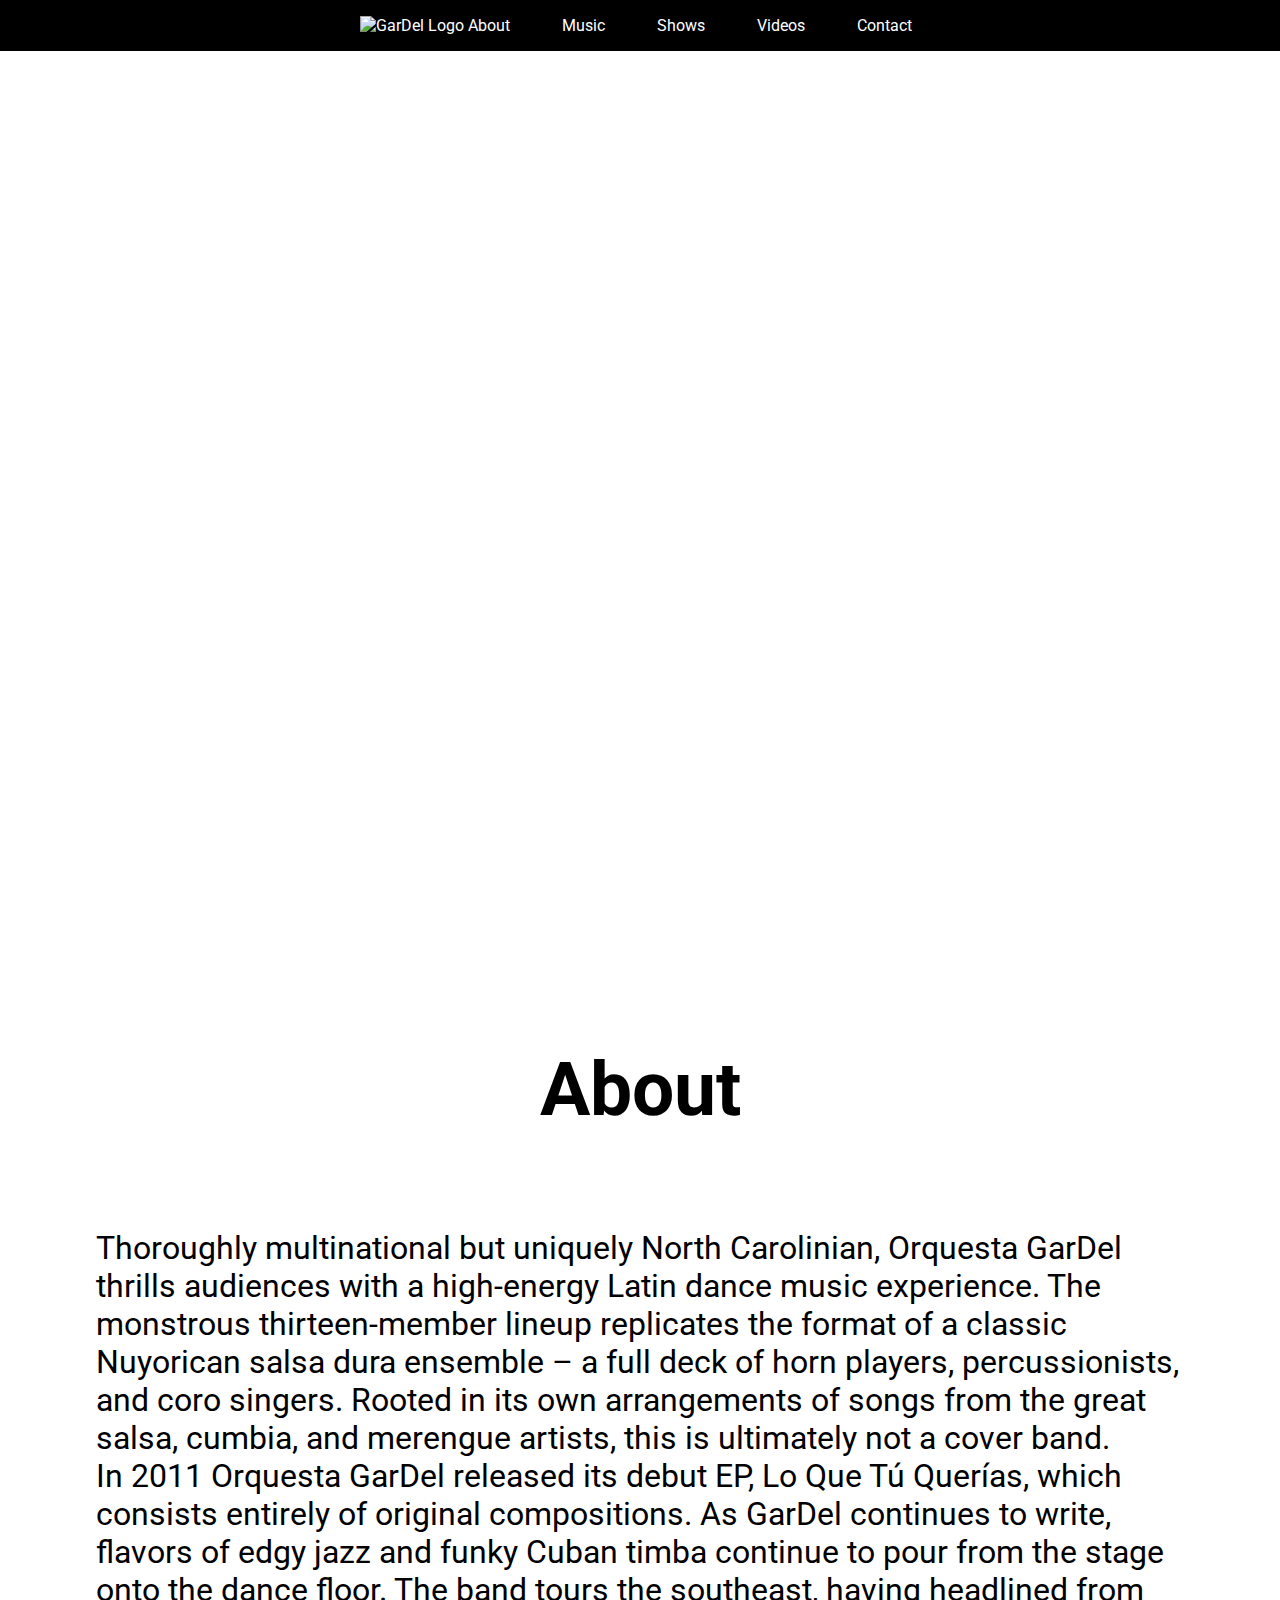
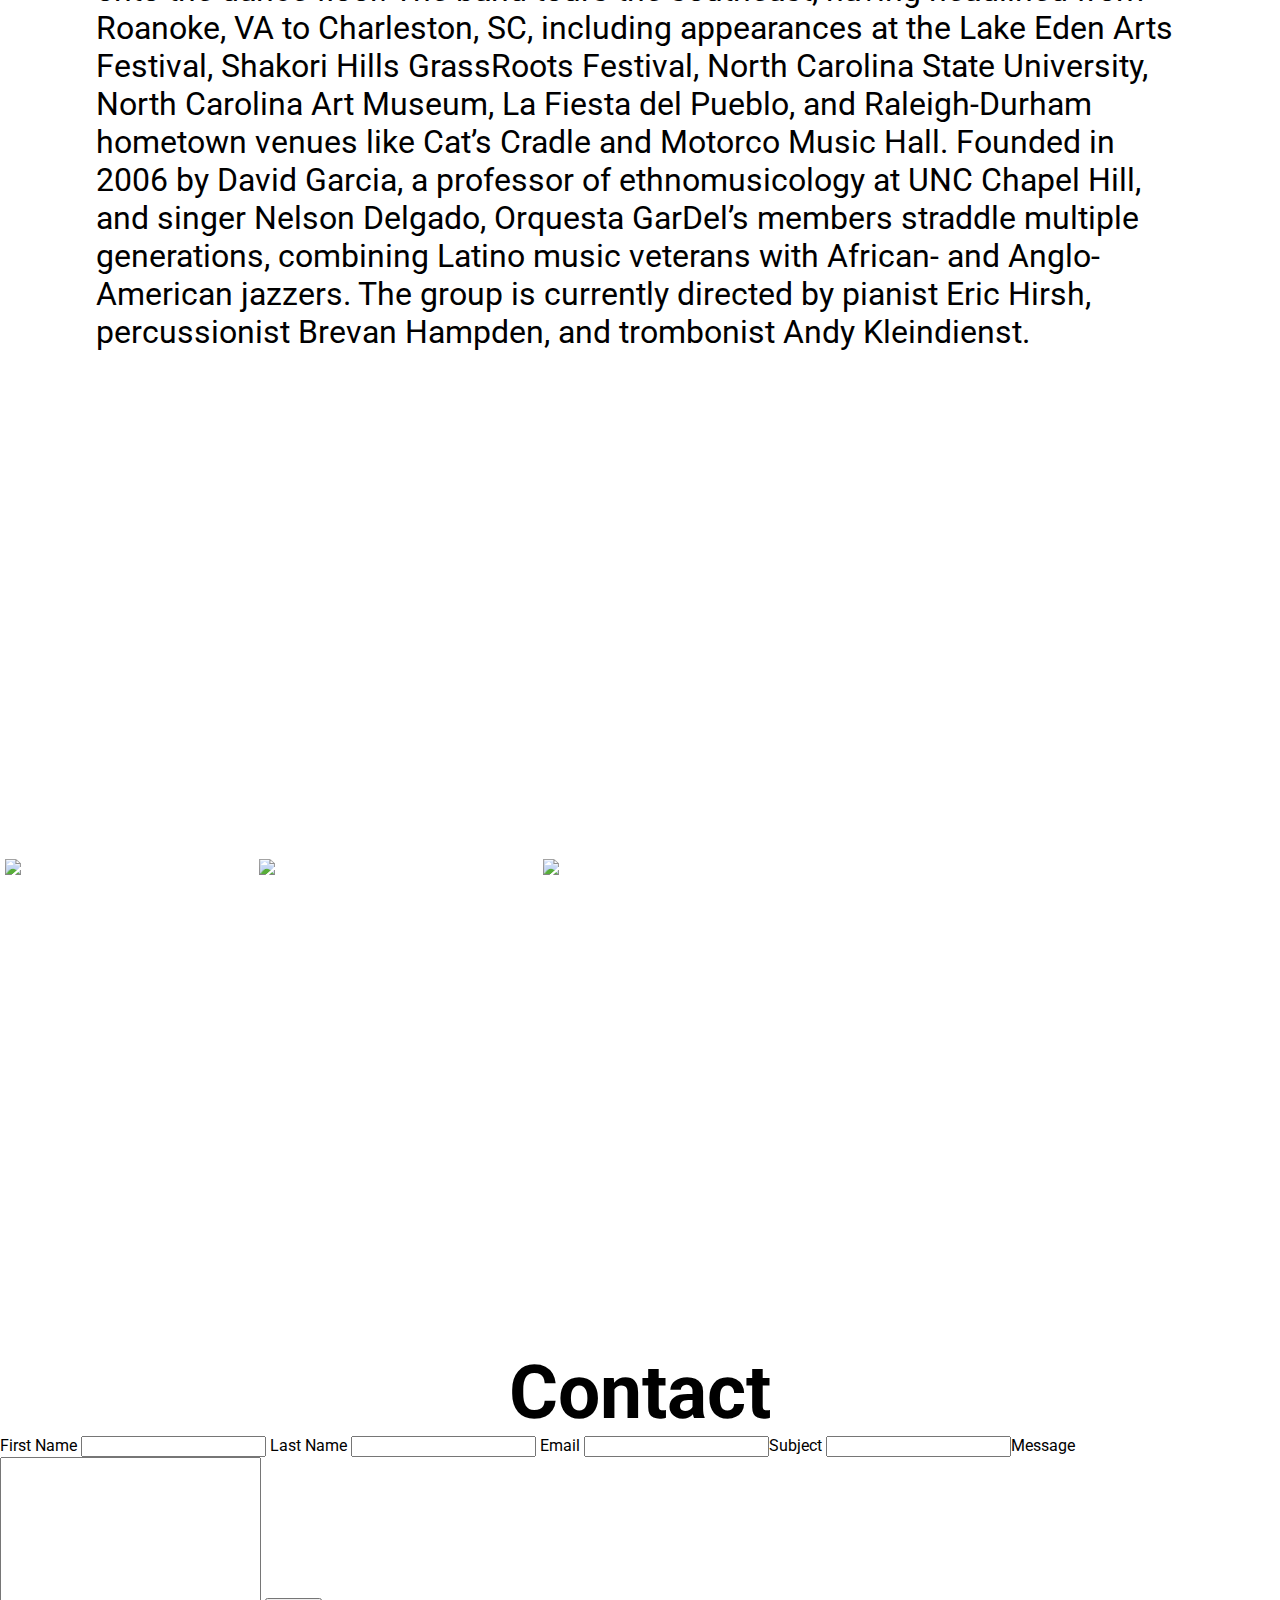
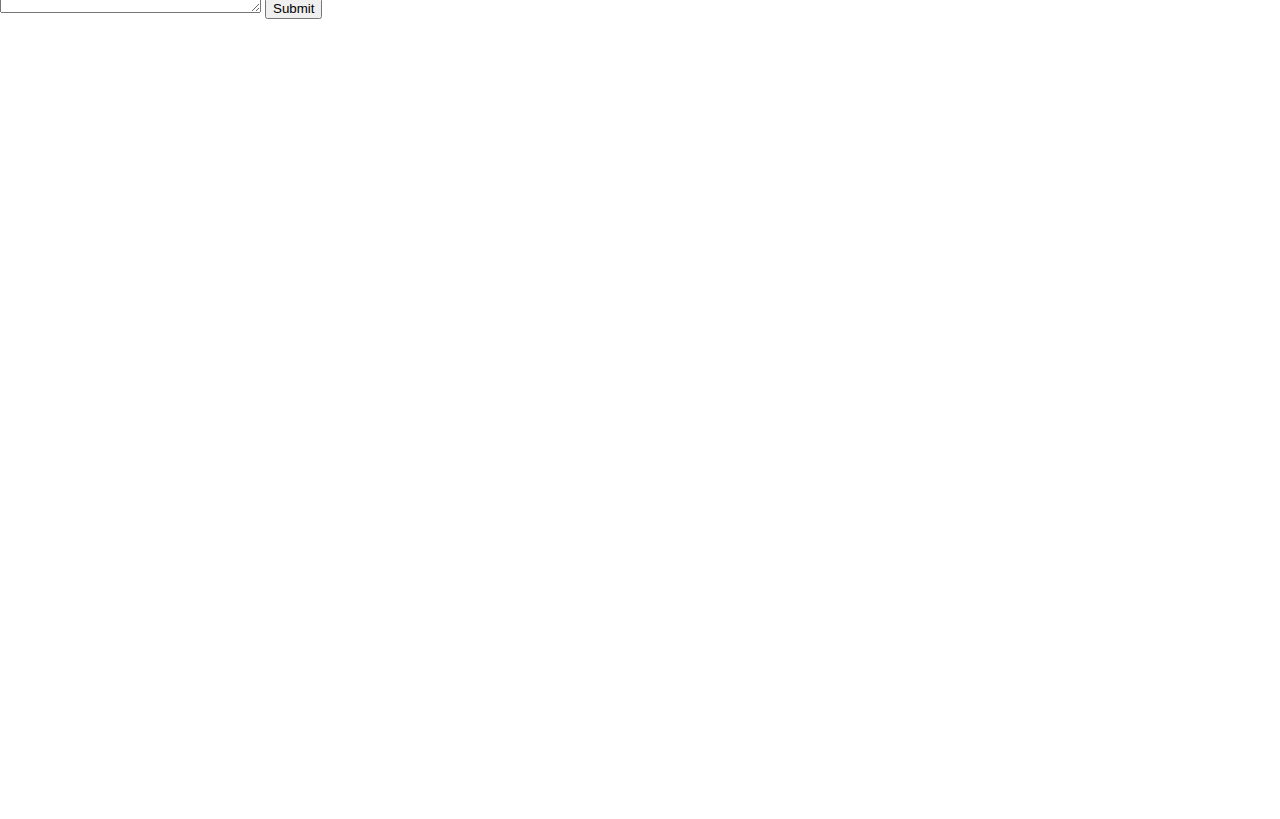
==== commit 573fe991: "more changes" ====
--- a/index.html
+++ b/index.html
@@ -7,9 +7,7 @@
     <meta name="viewport" content="width=device-width, initial-scale=1.0">
     <link rel="preconnect" href="https://fonts.googleapis.com">
     <link rel="preconnect" href="https://fonts.gstatic.com" crossorigin>
-    <link
-        href="https://fonts.googleapis.com/css2?family=Roboto+Mono:ital,wght@0,100;0,200;0,300;0,400;0,500;0,600;0,700;1,100;1,200;1,300;1,400;1,500;1,600;1,700&display=swap"
-        rel="stylesheet">
+    <link href="https://fonts.googleapis.com/css2?family=Roboto:wght@100;300;400;700;900&display=swap" rel="stylesheet">
     <link rel="stylesheet" href="css/home.css">
     <title>Orquesta GarDel</title>
 
@@ -20,25 +18,26 @@
         <ul>
             <img class="gardelLogo" src="http://www.orquestagardel.com/wp-content/uploads/2020/06/gardel_logo.png"
                 alt="GarDel Logo">
-            <li><a href="#about">About</a></li>
-            <li><a href="#music">Music</a></li>
-            <li><a href="shows.html">Shows</a></li>
-            <li><a href="videos.html">Videos</a></li>
-            <li><a href="contact.html">Contact</a></li>
+            <li><a href="#aboutSection">About</a></li>
+            <li><a href="#musicSection">Music</a></li>
+            <li><a href="#">Shows</a></li>
+            <li><a href="#">Videos</a></li>
+            <li><a href="#contactSection">Contact</a></li>
         </ul>
     </nav>
     <section class="introContent">
         <h1>Orquesta GarDel</h1>
         <!-- rotate through quotes? automatically or with little arrows you can click on? -->
         <div id="quotes">
-            <p>"You can feel the music on your skin!"</p>
-            <p>"This is salsa the way God made it."</p>
-            <p>"Onstage, Orquesta GarDel makes salsa dura: a locomotive of energy on steel rails with endless momentum
+            <p id="quote1">"You can feel the music on your skin!"</p>
+            <p id="quote2">"This is salsa the way God made it."</p>
+            <p id="quote3">"Onstage, Orquesta GarDel makes salsa dura: a locomotive of energy on steel rails with
+                endless momentum
                 and
                 irresistible motion."</p>
         </div>
     </section>
-    <section class="aboutBand">
+    <section class="aboutBand" id="aboutSection">
         <div>
             <h2>About</h2>
             <!-- <img src="https://i.scdn.co/image/ab6761610000e5eb0337dd472449b2418d059552"
@@ -75,12 +74,13 @@
                 and trombonist Andy Kleindienst. </p>
         </div>
     </section>
-    <section class="music">
+    <section class="music" id="musicSection">
         <h2>Music</h2>
         !-- make a music playlist player ! -->
         <div id="music">
             <img src="https://f4.bcbits.com/img/a4290568509_10.jpg" alt="Lo Que Tu Querias Album Cover">
             <img src="https://f4.bcbits.com/img/a1246577522_10.jpg" alt="Siempre Estoy Contigo Album Cover">
+            <img src="https://f4.bcbits.com/img/a0817360679_16.jpg" alt="La Fuerza Salsera">
         </div>
         <p>Lorem ipsum dolor sit amet consectetur adipisicing elit. Magni ut maxime libero,
             ab iure porro. Temporibus nesciunt vitae ipsa natus perferendis quia,
@@ -104,7 +104,7 @@
             molestias fuga eveniet ! Ullam laboriosam,
             minima inventore voluptatibus voluptatem aut.</p>
     </section>
-    <section class="contact">
+    <section class="contact" id="contactSection">
         <div>
             <h2>Contact</h2>
             <form class="contactForm" action="#">
--- a/css/home.css
+++ b/css/home.css
@@ -5,15 +5,14 @@
 #DBD5B5 - dutch white */
 
 body {
-    font-family: 'Roboto Mono', monospace;
-    /* background-color: black; */
+    font-family: 'Roboto', sans-serif;
     color: white;
     margin: 0px;
 }
 
 h1 {
     font-weight: 400;
-    font-size: 100px;
+    font-size: 50px;
     text-align: center;
     padding: 50px;
     margin: 0px;
@@ -35,7 +34,7 @@
 
 nav li {
     display: inline-flex;
-    font-size: 1.5em;
+    font-size: 1em;
     padding-right: 3em;
     text-decoration: none;
 }
@@ -52,7 +51,7 @@
 }
 
 .gardelLogo {
-    width: 50px;
+    width: 30px;
     align-items: center;
 }
 
@@ -79,6 +78,8 @@
     font-size: 3em;
     font-weight: 300;
     opacity: 1;
+    text-align: center;
+    opacity: 0;
 }
 
 .aboutBand div {
@@ -100,7 +101,7 @@
     margin: 3em;
 }
 
-/* .bandImg {
+/* .bandImg 
     display: flex;
     justify-content: center;
 } */
@@ -114,9 +115,9 @@
     background-position-y: center;
 }
 
-#music img,
-#about img {
-    max-width: 40%;
+#music img {
+    display: inline-flex;
+    max-width: 30%;
     padding: 5px;
 }
 
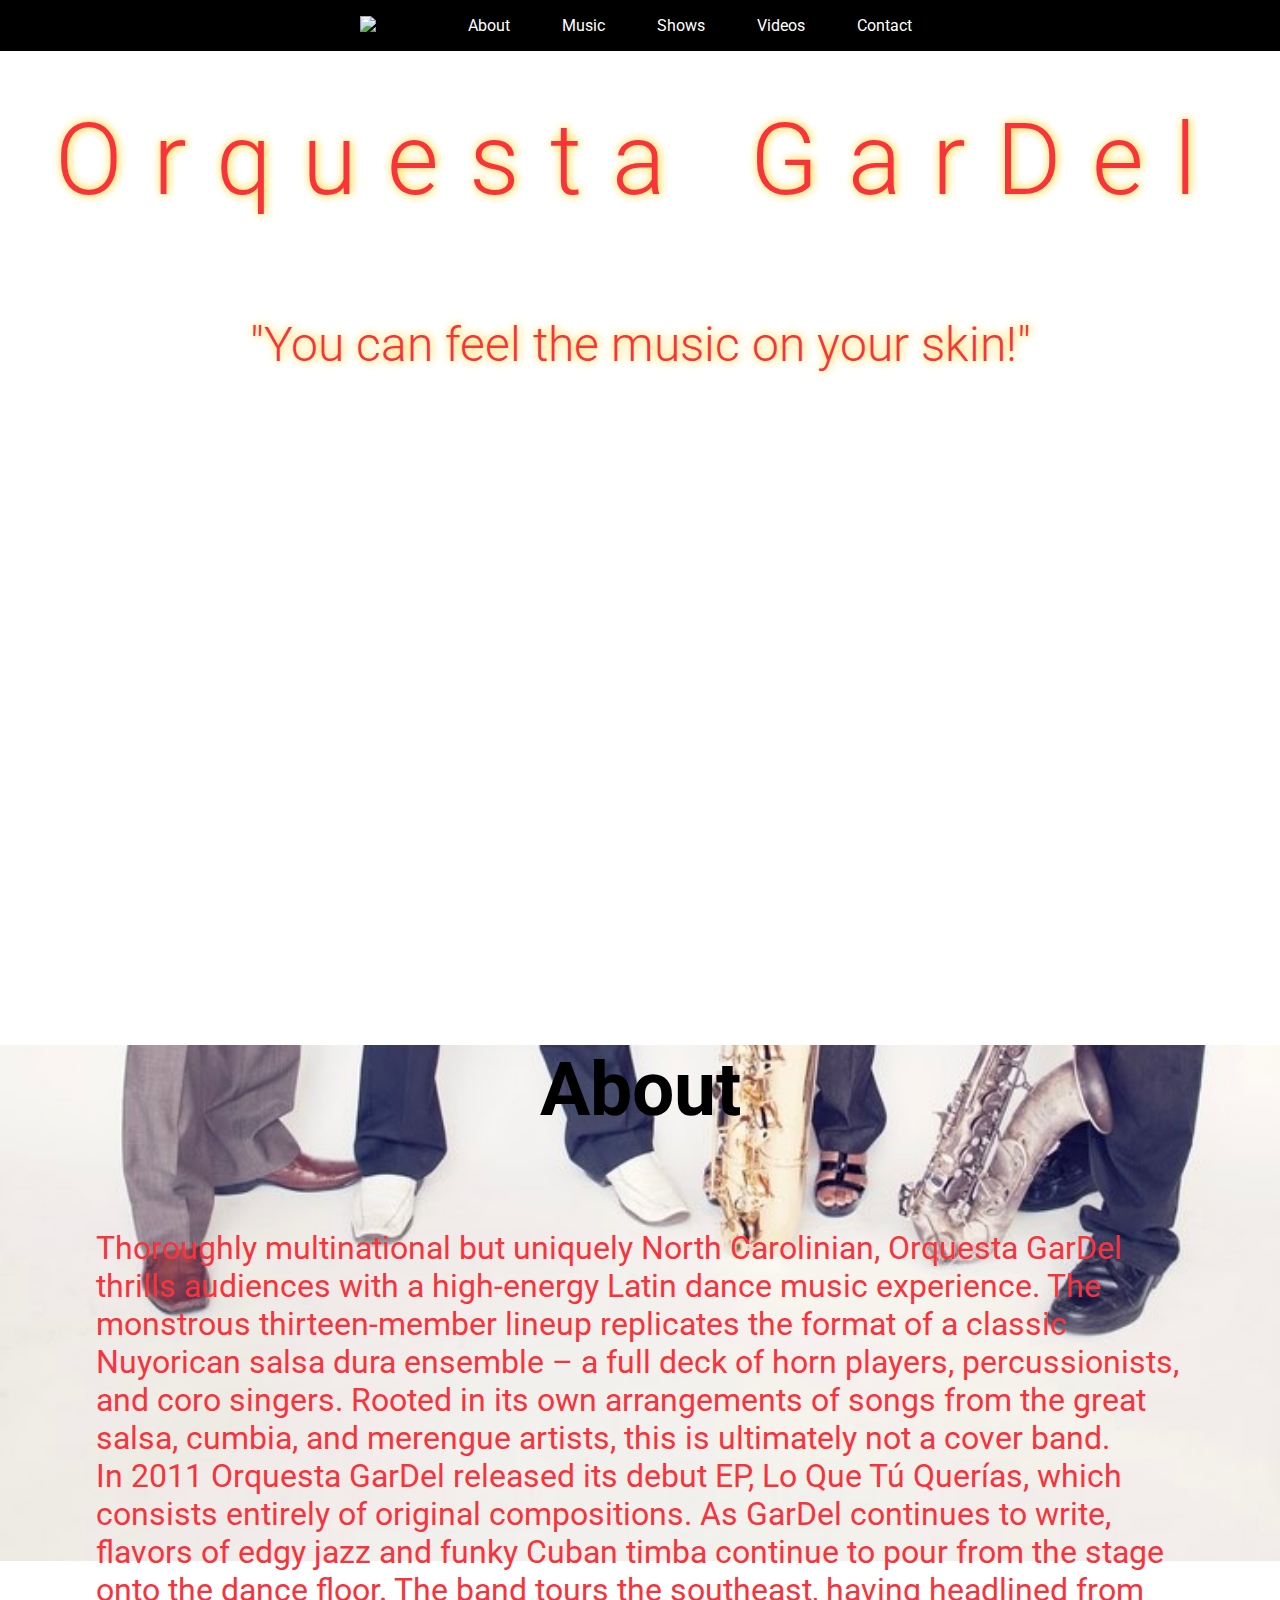
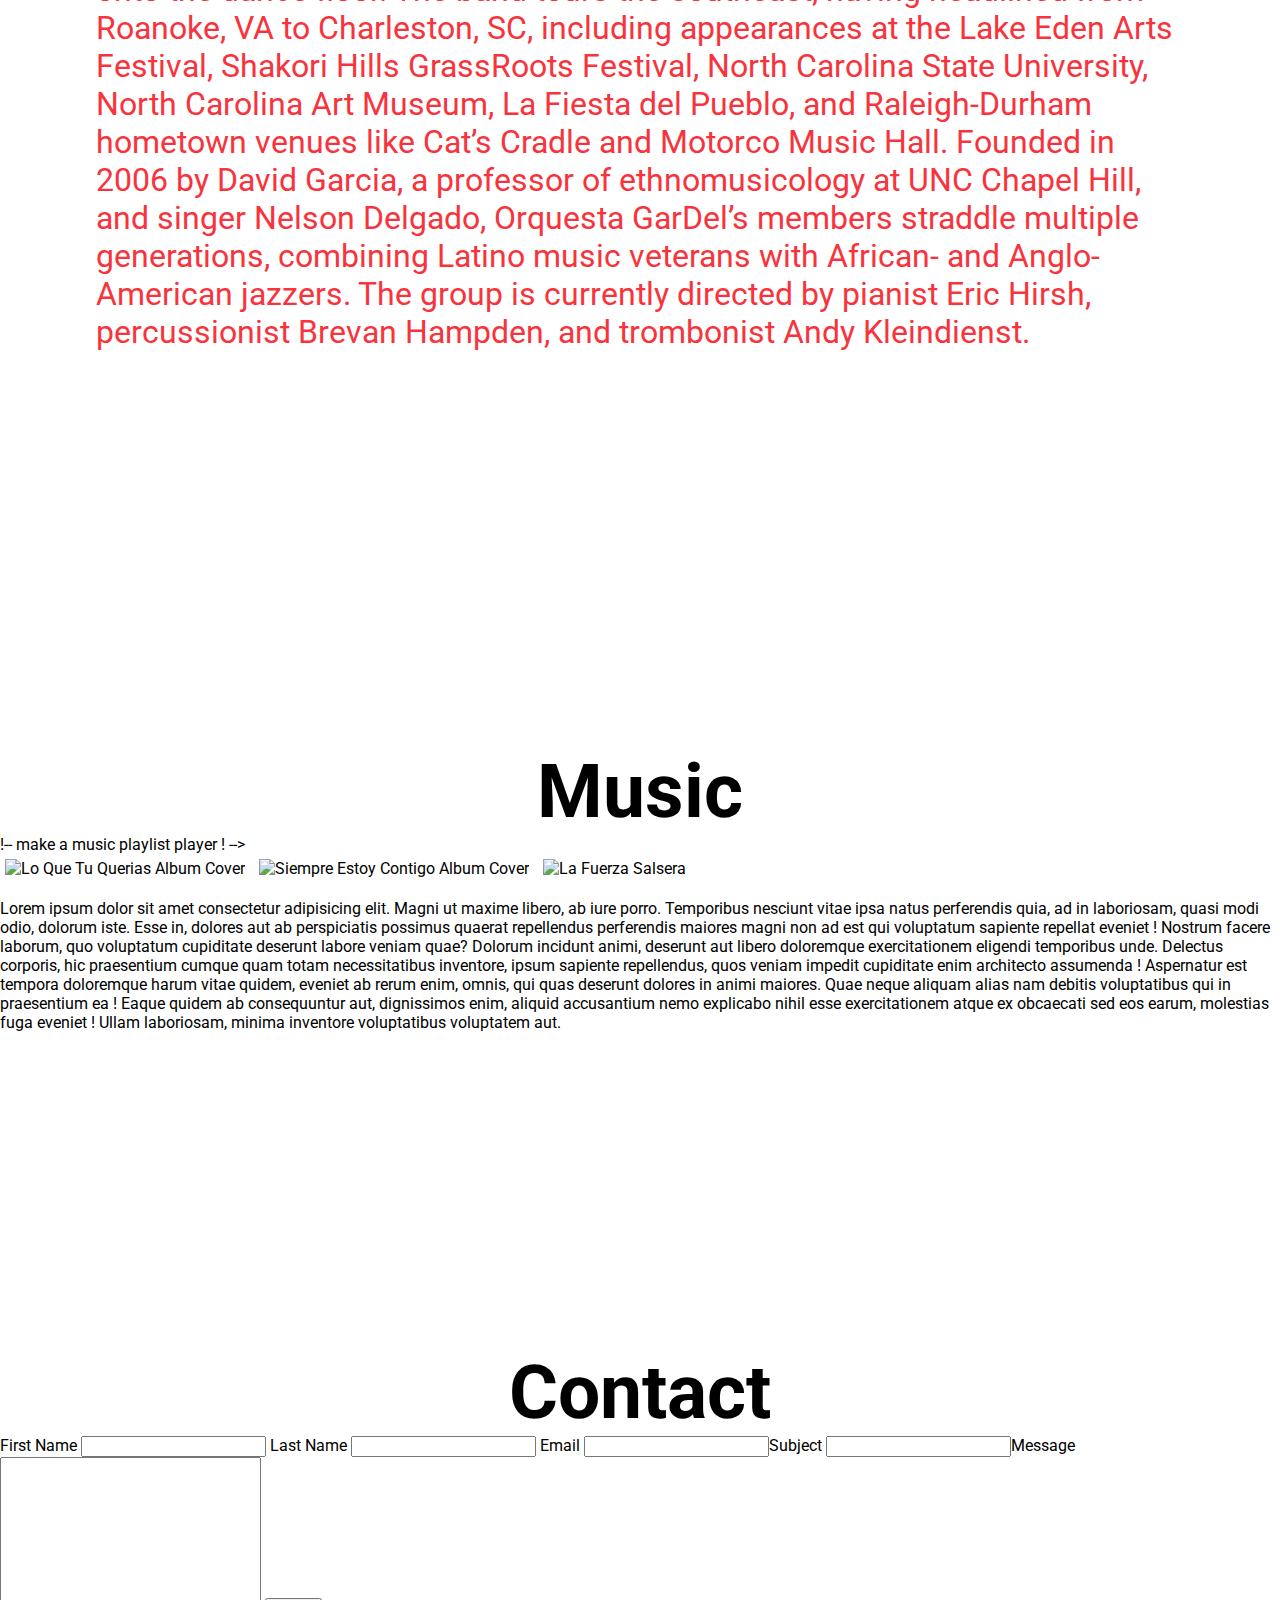
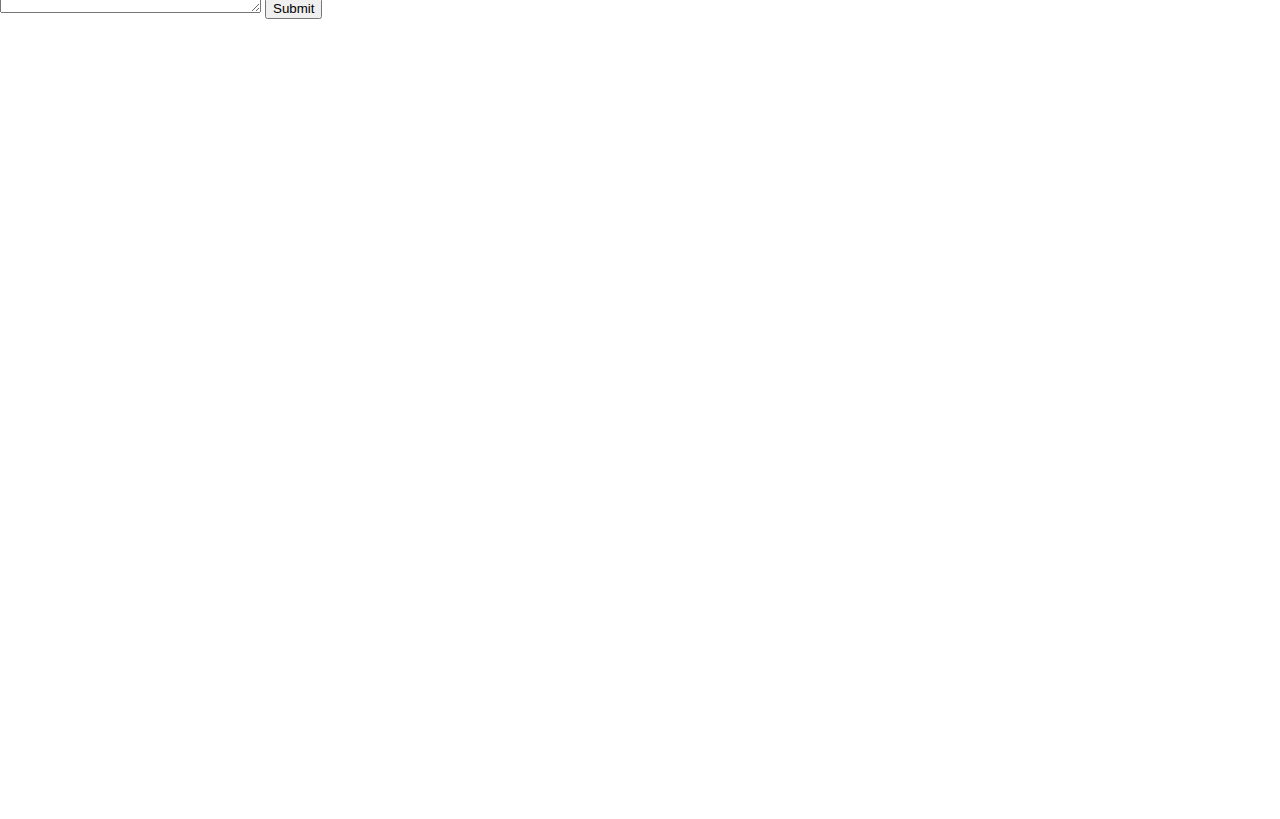
==== commit 7a4e1a06: "changed file structure of css and js files, changed background pictures, changed text color and styl" ====
--- a/index.html
+++ b/index.html
@@ -8,7 +8,7 @@
     <link rel="preconnect" href="https://fonts.googleapis.com">
     <link rel="preconnect" href="https://fonts.gstatic.com" crossorigin>
     <link href="https://fonts.googleapis.com/css2?family=Roboto:wght@100;300;400;700;900&display=swap" rel="stylesheet">
-    <link rel="stylesheet" href="css/home.css">
+    <link rel="stylesheet" href="assets/app.css">
     <title>Orquesta GarDel</title>
 
 </head>
@@ -26,6 +26,8 @@
         </ul>
     </nav>
     <section class="introContent">
+        <!-- <img src="https://scontent-iad3-2.xx.fbcdn.net/v/t39.30808-6/236309041_678393236441267_7992929386329314258_n.jpg?_nc_cat=111&ccb=1-7&_nc_sid=09cbfe&_nc_ohc=0OIUCi-DJJIAX85jLxS&_nc_ht=scontent-iad3-2.xx&oh=00_AfAusQHHt66LUkkVTzEvZHjswDeZPhPqJx8-IwLD3REWKg&oe=6389E47D"
+            alt=""> -->
         <h1>Orquesta GarDel</h1>
         <!-- rotate through quotes? automatically or with little arrows you can click on? -->
         <div id="quotes">
@@ -120,7 +122,7 @@
             </form>
         </div>
     </section>
-    <script src="app.js"></script>
+    <script src="assets/app.js"></script>
 </body>
 
 </html>--- a/assets/app.css
+++ b/assets/app.css
@@ -0,0 +1,144 @@
+/* #44AF69 - medium sea green
+#F8333C - salsa red
+#FCAB10 - crayola yellow
+#2B9EB3 - blue munsell
+#DBD5B5 - dutch white */
+:root {
+    --main-text-color: #F8333C;
+    --main-text-shadow: #FC0 1px 0 10px;
+}
+
+body {
+    font-family: 'Roboto', sans-serif;
+    margin: 0px;
+}
+
+h1 {
+    font-weight: 400;
+    font-size: 50px;
+    text-align: center;
+    padding: 50px;
+    margin: 0px;
+    color: var(--main-text-color);
+    text-shadow: var(--main-text-shadow);
+}
+
+h2 {
+    font-size: 75px;
+    text-align: center;
+    margin: 0px;
+}
+
+.menu {
+    display: flex;
+    position: sticky;
+    top: 0;
+    justify-content: center;
+    background-color: black;
+}
+
+nav li {
+    display: inline-flex;
+    font-size: 1em;
+    padding-right: 3em;
+    text-decoration: none;
+}
+
+nav a {
+    text-decoration: none;
+    color: white;
+}
+
+nav a:hover {
+    color: #2B9EB3;
+    transition: 200ms;
+    transform: translate(0, -2px);
+}
+
+.gardelLogo {
+    width: 30px;
+    align-items: center;
+}
+
+.gardelLogo:hover {
+    transform: rotate(1turn);
+    transition: 1.5s;
+    transition-timing-function: ease-in-out;
+}
+
+#fullBandPhoto {
+    max-width: 90%;
+}
+
+#quotes p {
+    color: var(--main-text-color);
+    text-shadow: var(--main-text-shadow);
+}
+
+.introContent {
+    background-image: url("https://scontent-iad3-2.xx.fbcdn.net/v/t39.30808-6/236309041_678393236441267_7992929386329314258_n.jpg?_nc_cat=111&ccb=1-7&_nc_sid=09cbfe&_nc_ohc=0OIUCi-DJJIAX85jLxS&_nc_ht=scontent-iad3-2.xx&oh=00_AfAusQHHt66LUkkVTzEvZHjswDeZPhPqJx8-IwLD3REWKg&oe=6389E47D");
+    background-repeat: no-repeat;
+    background-attachment: fixed;
+    background-size: cover;
+    padding-bottom: 300px;
+    background-position-y: top;
+}
+
+.introContent p {
+    font-size: 3em;
+    font-weight: 300;
+    opacity: 1;
+    text-align: center;
+    opacity: 0;
+    color: white;
+}
+
+.aboutBand div {
+    background-image: url(./images/GarDel-horns.jpg);
+    background-repeat: no-repeat;
+    background-attachment: fixed;
+    background-size: cover;
+    padding-bottom: 300px;
+    background-position-y: top;
+    color: black;
+    display: flex;
+    flex-direction: column;
+    align-items: center;
+}
+
+.aboutBand p {
+    font-weight: 400;
+    font-size: 2em;
+    margin: 3em;
+    color: var(--main-text-color);
+}
+
+/* .bandImg 
+    display: flex;
+    justify-content: center;
+} */
+
+.music {
+    background-image: url("https://scontent-iad3-2.xx.fbcdn.net/v/t39.30808-6/312909302_10228797431741628_2768536362899170228_n.jpg?stp=dst-jpg_s600x600&_nc_cat=100&ccb=1-7&_nc_sid=730e14&_nc_ohc=uzcBfJHobJkAX8Yr11g&tn=HeDUMjhYoB1kCXUX&_nc_ht=scontent-iad3-2.xx&oh=00_AfDOWMk8wD3506gsYE4uMq1ItvCF6JpjKwekROCHQ4EakQ&oe=635EA603");
+    background-repeat: no-repeat;
+    background-attachment: fixed;
+    background-size: cover;
+    padding-bottom: 300px;
+    background-position-y: center;
+}
+
+#music img {
+    display: inline-flex;
+    max-width: 30%;
+    padding: 5px;
+}
+
+.contact {
+    background-image: url("https://i.scdn.co/image/ab6761610000e5eb0337dd472449b2418d059552");
+    background-repeat: no-repeat;
+    background-attachment: fixed;
+    background-size: cover;
+    padding-bottom: 800px;
+    background-position-y: top;
+    color: black;
+}